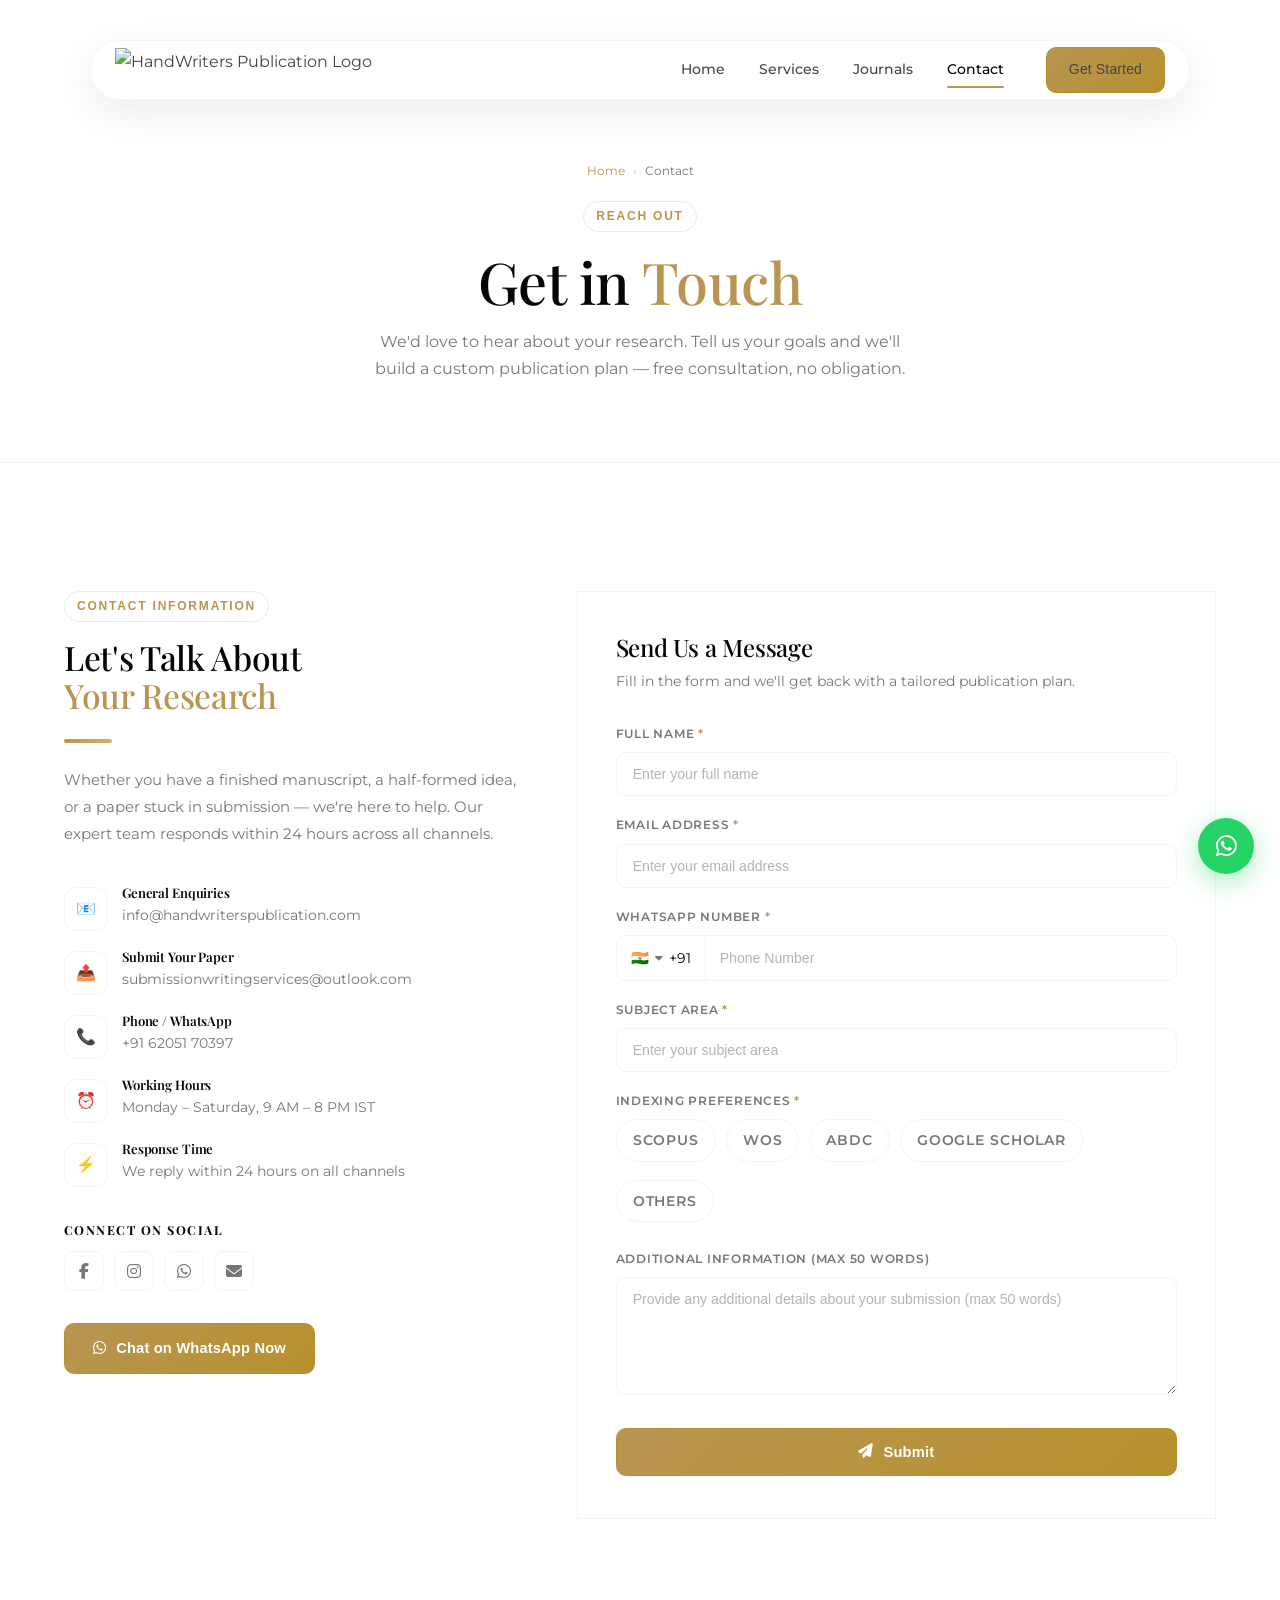
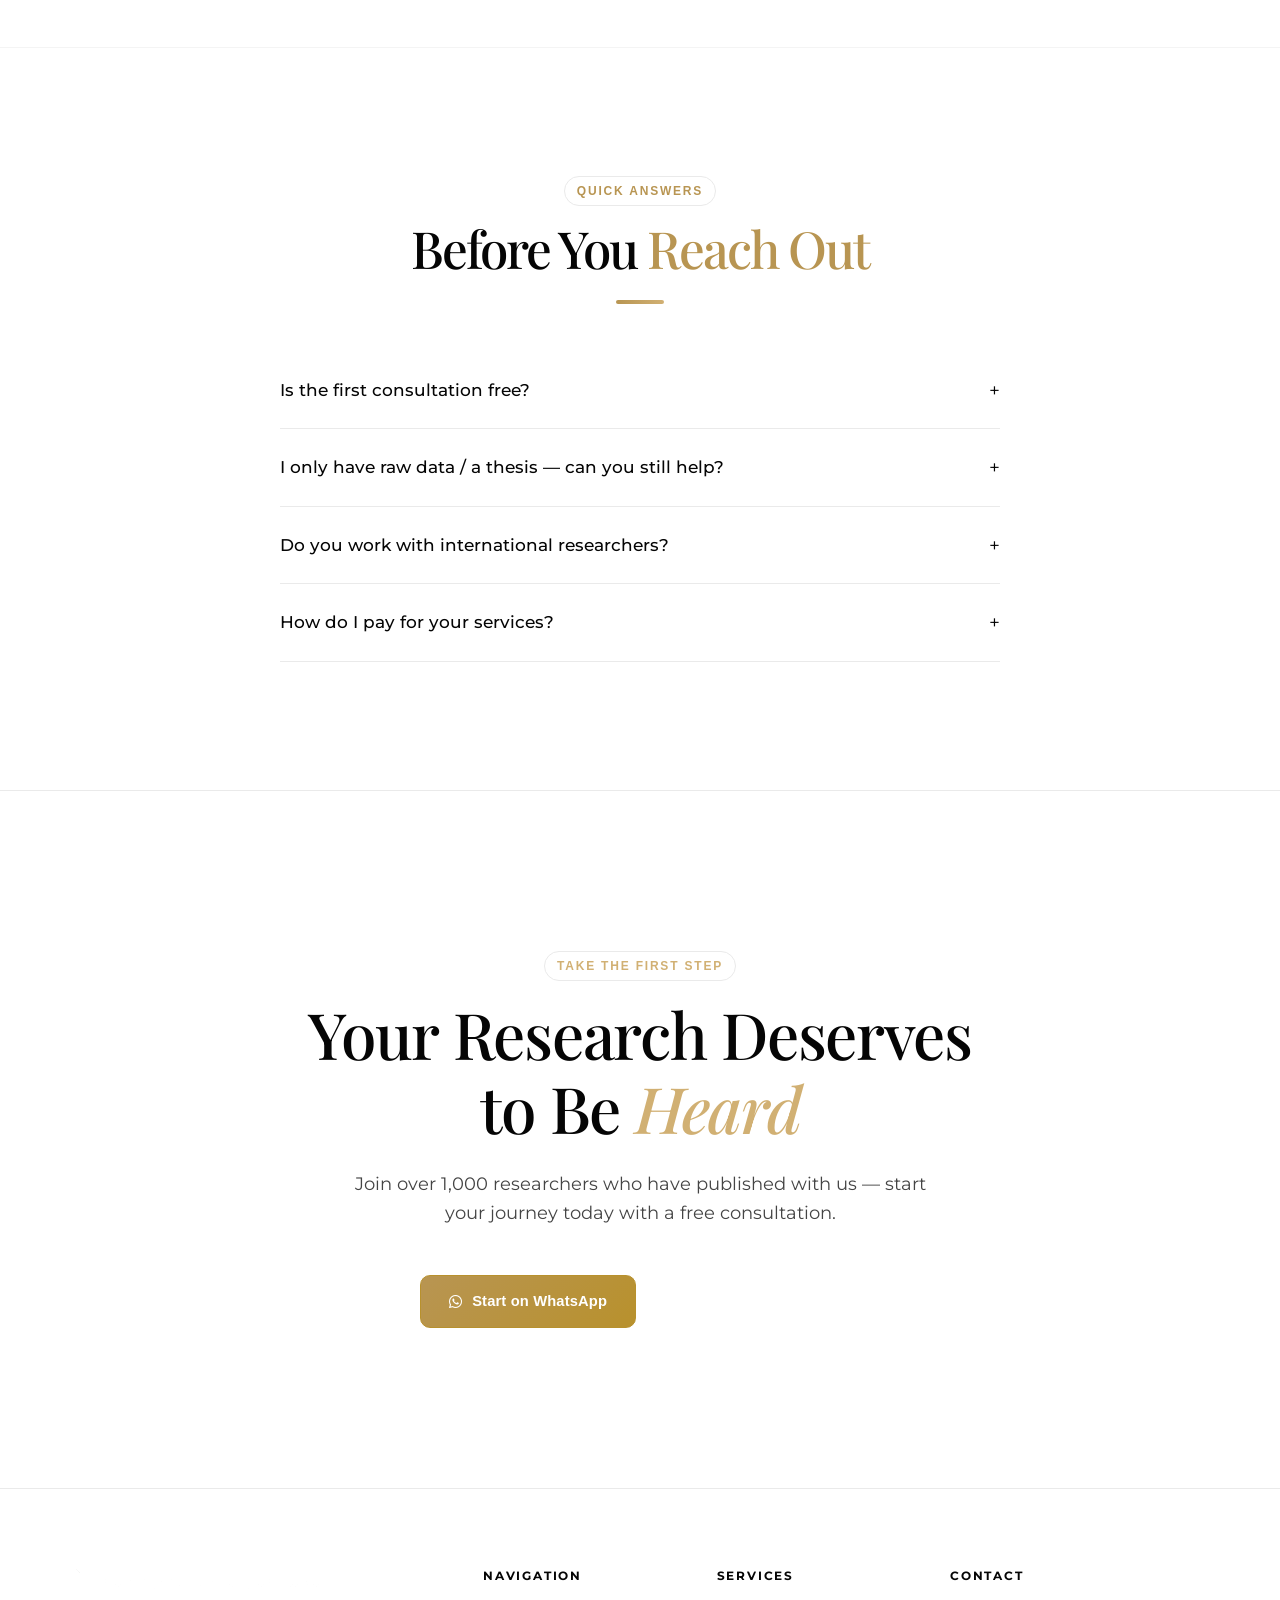
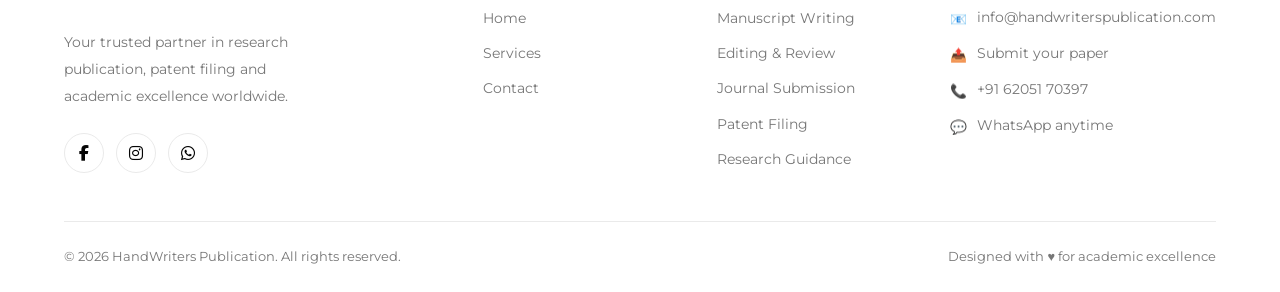
==== contact.html @ ca3b642a "Optimize mobile layout and animations, restore brochure, redesign pen" ====
<!DOCTYPE html>
<html lang="en">
<head>
  <!-- Google tag (gtag.js) -->
  <script async src="https://www.googletagmanager.com/gtag/js?id=G-VJTS8D324P"></script>
  <script>
    window.dataLayer = window.dataLayer || [];
    function gtag(){dataLayer.push(arguments);}
    gtag('js', new Date());
    gtag('config', 'G-VJTS8D324P');
  </script>
  <meta charset="UTF-8">
  <meta name="viewport" content="width=device-width, initial-scale=1.0">
  <title>Contact Us — HandWriters Publication</title>
  <meta name="description" content="Get in touch with HandWriters Publication. Expert research publication consultancy — reach us via WhatsApp, email or our contact form.">
  <link rel="icon" type="image/png" href="lo.png">
  <link rel="stylesheet" href="style.css">
  <link rel="stylesheet" href="chatbot.css">
  <link rel="stylesheet" href="https://cdnjs.cloudflare.com/ajax/libs/font-awesome/6.5.0/css/all.min.css">
</head>
<body>



<header class="site-header always-light" id="header">
  <div class="header-inner">
    <a href="index.html" class="logo-wrap">
      <img src="logo.png" alt="HandWriters Publication Logo" class="logo-img" style="height:44px;width:auto;">
    </a>
    <nav class="main-nav">
      <a href="index.html">Home</a>
      <a href="services.html">Services</a>
      <a href="https://journals.handwriterspublication.com" target="_blank">Journals</a>
      <a href="contact.html" class="active">Contact</a>
      <a href="https://wa.me/916205170397" class="btn btn-gold nav-cta">Get Started</a>
    </nav>
    <button class="hamburger" id="hamburger" aria-label="Menu"><span></span><span></span><span></span></button>
  </div>
</header>

<nav class="mobile-nav" id="mobileNav">
  <div class="mobile-motto">ARTICLE · CONSULT · PUBLISH</div>
  <button class="mobile-close" id="mobileClose">&times;</button>
  <a href="index.html">Home</a><a href="services.html">Services</a><a href="https://journals.handwriterspublication.com" target="_blank">Journals</a><a href="contact.html">Contact</a>
  <a href="https://wa.me/916205170397" class="btn btn-gold">Get Started</a>
</nav>

<!-- ── Page Hero ── -->
<section class="page-hero">
  <div class="container">
    <div class="breadcrumb"><a href="index.html">Home</a><span class="breadcrumb-sep">›</span><span>Contact</span></div>
    <span class="section-label">Reach Out</span>
    <h1>Get in <span style="color:var(--gold)">Touch</span></h1>
    <p>We'd love to hear about your research. Tell us your goals and we'll build a custom publication plan — free consultation, no obligation.</p>
  </div>
</section>

<!-- ══ CONTACT MAIN ═══════════════════════════════════════════ -->
<section class="section" style="background:var(--ivory);">
  <div class="container">
    <div class="contact-grid">

      <!-- Left — Info -->
      <div class="contact-info fade-in">
        <span class="section-label">Contact Information</span>
        <h2>Let's Talk About<br><span style="color:var(--gold)">Your Research</span></h2>
        <div class="gold-line"></div>
        <p>Whether you have a finished manuscript, a half-formed idea, or a paper stuck in submission — we're here to help. Our expert team responds within 24 hours across all channels.</p>

        <div class="contact-details">
          <div class="contact-detail-item">
            <div class="contact-detail-icon">📧</div>
            <div class="contact-detail-text"><h4>General Enquiries</h4><p><a href="mailto:info@handwriterspublication.com">info@handwriterspublication.com</a></p></div>
          </div>
          <div class="contact-detail-item">
            <div class="contact-detail-icon">📤</div>
            <div class="contact-detail-text"><h4>Submit Your Paper</h4><p><a href="mailto:submissionwritingservices@outlook.com">submissionwritingservices@outlook.com</a></p></div>
          </div>
          <div class="contact-detail-item">
            <div class="contact-detail-icon">📞</div>
            <div class="contact-detail-text"><h4>Phone / WhatsApp</h4><p><a href="tel:+916205170397">+91 62051 70397</a></p></div>
          </div>
          <div class="contact-detail-item">
            <div class="contact-detail-icon">⏰</div>
            <div class="contact-detail-text"><h4>Working Hours</h4><p>Monday – Saturday, 9 AM – 8 PM IST</p></div>
          </div>
          <div class="contact-detail-item">
            <div class="contact-detail-icon">⚡</div>
            <div class="contact-detail-text"><h4>Response Time</h4><p>We reply within 24 hours on all channels</p></div>
          </div>
        </div>

        <div class="social-links-wrap">
          <h4>Connect on Social</h4>
          <div class="social-links">
            <a href="https://www.facebook.com/profile.php?id=61573253404960" target="_blank" class="social-link"><i class="fab fa-facebook-f"></i></a>
            <a href="https://www.instagram.com/handwriterspublication/" target="_blank" class="social-link"><i class="fab fa-instagram"></i></a>
            <a href="https://wa.me/916205170397" target="_blank" class="social-link"><i class="fab fa-whatsapp"></i></a>
            <a href="mailto:info@handwriterspublication.com" class="social-link"><i class="fas fa-envelope"></i></a>
          </div>
        </div>

        <div style="margin-top:32px;">
          <a href="https://wa.me/916205170397?text=Hello%2C%20I%20want%20to%20publish%20my%20research%20paper" class="btn btn-gold">
            <i class="fab fa-whatsapp"></i> Chat on WhatsApp Now
          </a>
        </div>
      </div>

      <!-- Right — Form -->
      <div class="contact-form-wrap fade-in fade-in-delay-2">
        <h3>Send Us a Message</h3>
        <p>Fill in the form and we'll get back with a tailored publication plan.</p>
           <!-- CRM action kept for future restore:
             action="https://xcrm.handwriterspublication.com/api/webhook/lead" -->
           <form id="contactForm" action="#" method="POST" novalidate data-crm-action="https://xcrm.handwriterspublication.com/api/webhook/lead">
          <div class="form-group"><label for="name">Full Name <span style="color:var(--gold)">*</span></label><input type="text" id="name" name="name" placeholder="Enter your full name" required></div>
          <div class="form-group"><label for="email">Email Address <span style="color:var(--gold)">*</span></label><input type="email" id="email" name="email" placeholder="Enter your email address" required></div>
          <div class="form-group">
            <label for="whatsapp">WhatsApp Number <span style="color:var(--gold)">*</span></label>
            <div class="wa-input-wrap">
              <div class="country-selector" id="countrySelector">
                <div class="country-selector-trigger" id="countrySelectorTrigger">
                  <span class="selected-flag" id="selectedFlag">🇮🇳</span>
                  <i class="fas fa-caret-down"></i>
                  <span class="selected-code" id="selectedCode">+91</span>
                </div>
                <div class="country-dropdown" id="countryDropdown">
                  <div class="country-search-wrap">
                    <i class="fas fa-search"></i>
                    <input type="text" id="countrySearch" placeholder="Search country...">
                  </div>
                  <ul class="country-list" id="countryList">
                    <!-- Populated by JS -->
                  </ul>
                </div>
              </div>
              <input type="hidden" id="waPrefix" name="wa_prefix" value="+91">
              <input type="tel" id="whatsapp" name="whatsapp_local" placeholder="Phone Number" pattern="[\d\s\+\-]{7,20}" title="Enter full number" required>
            </div>
          </div>
          <div class="form-group"><label for="subject">Subject Area <span style="color:var(--gold)">*</span></label><input type="text" id="subject" name="subject" placeholder="Enter your subject area" required></div>
          <div class="form-group">
            <label>Indexing Preferences <span style="color:var(--gold)">*</span></label>
            <div style="display:flex;flex-wrap:wrap;gap:10px;margin-top:8px;">
              <label style="display:flex;align-items:center;background:var(--white);padding:8px 16px;border-radius:50px;border:1px solid var(--border-soft);cursor:pointer;transition:var(--transition);font-size:0.9rem;"><input type="radio" name="indexing" value="scopus" required style="display:none;"><span>Scopus</span></label>
              <label style="display:flex;align-items:center;background:var(--white);padding:8px 16px;border-radius:50px;border:1px solid var(--border-soft);cursor:pointer;transition:var(--transition);font-size:0.9rem;"><input type="radio" name="indexing" value="web-of-science" style="display:none;"><span>WoS</span></label>
              <label style="display:flex;align-items:center;background:var(--white);padding:8px 16px;border-radius:50px;border:1px solid var(--border-soft);cursor:pointer;transition:var(--transition);font-size:0.9rem;"><input type="radio" name="indexing" value="abdc" style="display:none;"><span>ABDC</span></label>
              <label style="display:flex;align-items:center;background:var(--white);padding:8px 16px;border-radius:50px;border:1px solid var(--border-soft);cursor:pointer;transition:var(--transition);font-size:0.9rem;"><input type="radio" name="indexing" value="google-scholar" style="display:none;"><span>Google Scholar</span></label>
              <label style="display:flex;align-items:center;background:var(--white);padding:8px 16px;border-radius:50px;border:1px solid var(--border-soft);cursor:pointer;transition:var(--transition);font-size:0.9rem;"><input type="radio" name="indexing" value="others" style="display:none;"><span>Others</span></label>
            </div>
          </div>
          <div class="form-group"><label for="message">Additional Information (max 50 words)</label><textarea id="message" name="message" placeholder="Provide any additional details about your submission (max 50 words)" rows="4"></textarea></div>
          <button type="submit" class="btn btn-gold form-submit-btn"><i class="fas fa-paper-plane"></i> Submit</button>
          <div class="form-success" id="formSuccess">✓ Thank you for your submission! We will contact you shortly. You can review saved leads on <a href="leads.html">leads.html</a>.</div>
        </form>
      </div>
    </div>
  </div>
</section>

<!-- ══ QUICK FAQ ═══════════════════════════════════════════════ -->
<section class="section" style="background:var(--cream); border-top:1px solid var(--border-soft);">
  <div class="container">
    <div class="text-center fade-in" style="margin-bottom:48px">
      <span class="section-label">Quick Answers</span>
      <h2 class="section-title">Before You <span>Reach Out</span></h2>
      <div class="gold-line centered"></div>
    </div>
    <div class="faq-list" style="max-width:720px">
      <div class="faq-item fade-in"><div class="faq-question"><span class="faq-q-text">Is the first consultation free?</span><div class="faq-icon">+</div></div><div class="faq-answer"><div class="faq-answer-inner">Yes — our initial consultation is completely free. We'll review your research brief, suggest suitable services and provide a cost estimate before you commit to anything.</div></div></div>
      <div class="faq-item fade-in fade-in-delay-1"><div class="faq-question"><span class="faq-q-text">I only have raw data / a thesis — can you still help?</span><div class="faq-icon">+</div></div><div class="faq-answer"><div class="faq-answer-inner">Absolutely. We specialise in thesis-to-journal-article conversions. Share your thesis or dataset and we'll transform it into a publication-ready manuscript tailored to your target journal.</div></div></div>
      <div class="faq-item fade-in fade-in-delay-2"><div class="faq-question"><span class="faq-q-text">Do you work with international researchers?</span><div class="faq-icon">+</div></div><div class="faq-answer"><div class="faq-answer-inner">Yes. We've successfully worked with researchers from Philippines, Indonesia, Malaysia, UAE, Vietnam, Pakistan and many more. Language and geography are never a barrier — we work entirely online.</div></div></div>
      <div class="faq-item fade-in fade-in-delay-3"><div class="faq-question"><span class="faq-q-text">How do I pay for your services?</span><div class="faq-icon">+</div></div><div class="faq-answer"><div class="faq-answer-inner">We accept UPI, bank transfer and international wire transfer. Payment is structured in milestones — typically 50% on signing and 50% on submission/acceptance — so you're always protected.</div></div></div>
    </div>
  </div>
</section>

<!-- ══ CTA ════════════════════════════════════════════════════ -->
<section class="section cta-section">
  <div class="container">
    <span class="section-label" style="color:var(--gold-light)">Take the First Step</span>
    <h2>Your Research Deserves<br>to Be <em style="font-style:italic;color:var(--gold-light)">Heard</em></h2>
    <p>Join over 1,000 researchers who have published with us — start your journey today with a free consultation.</p>
    <div class="cta-actions">
      <a href="https://wa.me/916205170397?text=Hello%2C%20I%20want%20to%20publish%20my%20research%20paper" class="btn btn-gold"><i class="fab fa-whatsapp"></i> Start on WhatsApp</a>
      <a href="mailto:info@handwriterspublication.com" class="btn" style="background:rgba(255,255,255,0.1);color:#fff;border:2px solid rgba(255,255,255,0.2);"><i class="fas fa-envelope"></i> Email Us Directly</a>
    </div>
  </div>
</section>

<!-- ── Footer ── -->
<footer class="site-footer">
  <div class="container">
    <div class="footer-top">
      <div class="footer-brand">
        <a href="index.html" class="logo-wrap"><img src="logo.png" alt="HandWriters Publication Logo" style="height:44px;width:auto;filter:brightness(10);"></a>
        <p>Your trusted partner in research publication, patent filing and academic excellence worldwide.</p>
        <div class="footer-social">
          <a href="https://www.facebook.com/profile.php?id=61573253404960" target="_blank"><i class="fab fa-facebook-f"></i></a>
          <a href="https://www.instagram.com/handwriterspublication/" target="_blank"><i class="fab fa-instagram"></i></a>
          <a href="https://wa.me/916205170397" target="_blank"><i class="fab fa-whatsapp"></i></a>
        </div>
      </div>
      <div class="footer-col"><h4>Navigation</h4><ul><li><a href="index.html">Home</a></li><li><a href="services.html">Services</a></li><li><a href="contact.html">Contact</a></li></ul></div>
      <div class="footer-col"><h4>Services</h4><ul><li><a href="services.html">Manuscript Writing</a></li><li><a href="services.html">Editing &amp; Review</a></li><li><a href="services.html">Journal Submission</a></li><li><a href="services.html">Patent Filing</a></li><li><a href="services.html">Research Guidance</a></li></ul></div>
      <div class="footer-col footer-contact"><h4>Contact</h4>
        <p><span class="footer-contact-icon">📧</span><a href="mailto:info@handwriterspublication.com">info@handwriterspublication.com</a></p>
        <p><span class="footer-contact-icon">📤</span><a href="mailto:submissionwritingservices@outlook.com">Submit your paper</a></p>
        <p><span class="footer-contact-icon">📞</span><a href="tel:+916205170397">+91 62051 70397</a></p>
        <p><span class="footer-contact-icon">💬</span><a href="https://wa.me/916205170397">WhatsApp anytime</a></p>
      </div>
    </div>
    <div class="footer-bottom"><span>© 2026 HandWriters Publication. All rights reserved.</span><span>Designed with ♥ for academic excellence</span></div>
  </div>
</footer>

<a href="https://wa.me/916205170397" class="wa-float" target="_blank"><i class="fab fa-whatsapp" style="color:white;font-size:1.5rem;"></i></a>
<script src="script.js"></script>
<script src="chatbot.js"></script>
</body>
</html>
---- style.css ----
/* ============================================================
   HAND WRITERS PUBLICATION — Classic White Elegance (Total Redesign)
   Design: Absolute White, Editorial High Contrast, Minimalist 3D
   ============================================================ */

@import url('https://fonts.googleapis.com/css2?family=Montserrat:ital,wght@0,300;0,400;0,500;0,600;0,700;1,400&family=Playfair+Display:ital,wght@0,400;0,500;0,600;0,700;0,800;1,400;1,500;1,600;1,700&family=Nunito:wght@400;500;600;700;800&display=swap');

/* ── Design Tokens ── */
:root {
  --ivory:       #ffffff; /* No ivory, just pure white */
  --cream:       #ffffff; /* No cream, just pure white */
  --cream-dark:  #fcfcfc; /* Barely off-white for deepest sections if strictly needed */
  --white:       #ffffff;
  --ink:         #050505; /* Stark editorial black */
  --ink-mid:     #1a1a1a;
  --ink-light:   #333333;
  --gold:        #b89552; /* Sophisticated muted gold */
  --gold-light:  #d1b073;
  --gold-pale:   rgba(184, 149, 82, 0.05);
  --gold-bg:     transparent; /* No filled boxes */
  --text-dark:   #050505;
  --text-body:   #444444; /* High contrast body text */
  --text-muted:  #777777;
  --border:      #eaeaea;
  --border-soft: #f4f4f4;
  
  /* Shadows are strictly prohibited in editorial layout, kept minimal only for 3D or specific lifters */
  --shadow-sm:   none;
  --shadow-md:   none;
  --shadow-lg:   none;
  --shadow-hover: none;
  --shadow-gold: none;
  
  --radius:      0px; /* Sharp corners for editorial look */
  --radius-lg:   0px;
  --transition:  all 0.5s cubic-bezier(0.2, 0.8, 0.2, 1);
}

*, *::before, *::after { box-sizing: border-box; margin: 0; padding: 0; }
html { scroll-behavior: smooth; }

body {
  font-family: 'Montserrat', sans-serif;
  background: var(--white);
  color: var(--text-body);
  line-height: 1.7;
  overflow-x: hidden;
  -webkit-font-smoothing: antialiased;
  -moz-osx-font-smoothing: grayscale;
}

h1, h2, h3, h4, h5, h6 {
  font-family: 'Playfair Display', serif;
  color: var(--text-dark);
  line-height: 1.15;
  letter-spacing: -0.01em;
  font-weight: 500;
}

a { text-decoration: none; color: inherit; transition: var(--transition); }
img { max-width: 100%; display: block; }

::-webkit-scrollbar { width: 8px; }
::-webkit-scrollbar-track { background: var(--cream); }
::-webkit-scrollbar-thumb { background: var(--gold-light); border-radius: 4px; }

/* ── Utilities ── */
.container { width: 90%; max-width: 1200px; margin: 0 auto; position: relative; z-index: 2; }
.section { padding: 128px 0; position: relative; overflow: hidden; }
.section-sm { padding: 80px 0; position: relative; overflow: hidden; }
.text-center { text-align: center; }
.text-center .section-subtitle { margin-left: auto; margin-right: auto; }
.text-center .gold-line { margin-left: auto; margin-right: auto; }

.section-label {
  display: inline-block;
  font-family: 'Plus Jakarta Sans', sans-serif;
  font-size: 0.75rem;
  font-weight: 700;
  letter-spacing: 0.15em;
  text-transform: uppercase;
  color: var(--gold);
  margin-bottom: 16px;
  background: var(--gold-bg);
  padding: 4px 12px;
  border-radius: 999px;
  border: 1px solid var(--border);
}

.section-title {
  font-size: clamp(2rem, 4vw, 3.25rem);
  color: var(--text-dark);
  margin-bottom: 24px;
  letter-spacing: -0.04em;
  line-height: 1.05;
}

.section-title span { color: var(--gold); }

.section-subtitle {
  font-size: 1.05rem;
  color: var(--text-muted);
  max-width: 580px;
  line-height: 1.7;
}

.gold-line {
  width: 48px;
  height: 4px;
  background: linear-gradient(90deg, var(--gold), var(--gold-light));
  margin: 24px 0;
  border-radius: 2px;
}

/* ── Buttons ── */
.btn {
  display: inline-flex;
  align-items: center;
  gap: 10px;
  font-family: 'Plus Jakarta Sans', sans-serif;
  font-size: 0.92rem;
  font-weight: 600;
  letter-spacing: 0.01em;
  padding: 12px 28px;
  border-radius: 10px;
  cursor: pointer;
  border: 1px solid transparent;
  transition: var(--transition);
  text-decoration: none;
  justify-content: center;
}

.btn-gold {
  background: linear-gradient(135deg, var(--gold), #b8912d);
  color: #fff;
  box-shadow: inset 0 1px 1px rgba(255, 255, 255, 0.2), var(--shadow-sm);
  border-color: #b8912d;
}
.btn-gold:hover {
  transform: translateY(-2px);
  box-shadow: inset 0 1px 1px rgba(255, 255, 255, 0.2), var(--shadow-gold);
}

.btn-outline {
  background: var(--white);
  color: var(--ink);
  border: 1px solid var(--border-soft);
  box-shadow: var(--shadow-sm);
}
.btn-outline:hover {
  border-color: var(--border);
  background: var(--cream);
  box-shadow: var(--shadow-md);
  transform: translateY(-2px);
}

.btn-ink {
  background: linear-gradient(180deg, var(--ink-mid), var(--ink));
  color: #fff;
  box-shadow: inset 0 1px 1px rgba(255, 255, 255, 0.1), var(--shadow-sm);
  border-color: var(--ink);
}
.btn-ink:hover {
  transform: translateY(-2px);
  box-shadow: inset 0 1px 1px rgba(255, 255, 255, 0.1), var(--shadow-hover);
  background: var(--ink);
}

/* ── Marquee ── */
.keyword-marquee {
  position: fixed;
  top: 0; left: 0; right: 0;
  height: 32px;
  background: var(--ink);
  color: var(--white);
  padding: 0;
  display: flex;
  align-items: center;
  overflow: hidden;
  white-space: nowrap;
  z-index: 1001;
  font-family: 'Plus Jakarta Sans', sans-serif;
}
.marquee-content {
  display: inline-block;
  white-space: nowrap;
  animation: scrollMarquee 30s linear infinite;
}
.marquee-content span {
  font-size: 0.8rem;
  font-weight: 600;
  letter-spacing: 0.1em;
  text-transform: uppercase;
  display: inline-block;
  vertical-align: middle;
}
.marquee-content .dot {
  color: var(--gold);
  margin: 0 20px;
  font-size: 1.2rem;
  display: inline-block;
  vertical-align: middle;
}
@keyframes scrollMarquee {
  0% { transform: translateX(0); }
  100% { transform: translateX(-50%); }
}

/* ── Header ── */
.site-header {
  position: fixed;
  top: 48px; left: 0; right: 0;
  z-index: 1000;
  display: flex;
  justify-content: center;
  transition: var(--transition);
  pointer-events: none;
}

.header-inner {
  display: flex;
  align-items: center;
  justify-content: space-between;
  padding: 0 24px;
  width: 92%;
  max-width: 1100px;
  height: 64px;
  background: rgba(255, 255, 255, 0.65);
  backdrop-filter: blur(24px) saturate(1.8);
  -webkit-backdrop-filter: blur(24px) saturate(1.8);
  border: 1px solid rgba(255, 255, 255, 0.5);
  border-radius: 100px;
  box-shadow: 0 4px 32px rgba(0, 0, 0, 0.04);
  pointer-events: all;
  transition: var(--transition);
}

.site-header.scrolled, .site-header.always-light {
  top: 40px;
}

.site-header.scrolled .header-inner,
.site-header.always-light .header-inner {
  background: rgba(255, 255, 255, 0.9);
  border-color: rgba(0, 0, 0, 0.04);
  box-shadow: 0 12px 40px rgba(0, 0, 0, 0.08);
  height: 60px;
}

.logo-wrap { display: flex; align-items: center; gap: 12px; }

.logo-icon {
  width: 42px; height: 42px;
  background: linear-gradient(135deg, var(--gold), #9a6e1a);
  border-radius: 10px;
  display: flex; align-items: center; justify-content: center;
  font-size: 1.3rem; flex-shrink: 0;
}

.logo-text-wrap { display: flex; flex-direction: column; line-height: 1.1; }

.logo-name {
  font-family: 'Outfit', sans-serif;
  font-size: 1.2rem;
  color: var(--ink);
}

.logo-tagline {
  font-size: 0.63rem;
  font-weight: 600;
  letter-spacing: 0.15em;
  text-transform: uppercase;
  color: var(--gold);
}

.main-nav { display: flex; align-items: center; gap: 34px; }

.main-nav a {
  font-size: 0.875rem;
  font-weight: 500;
  color: var(--text-body);
  position: relative;
  padding: 4px 0;
  transition: var(--transition);
}

.main-nav a::after {
  content: '';
  position: absolute;
  bottom: -2px; left: 0;
  width: 0; height: 2px;
  background: var(--gold);
  border-radius: 1px;
  transition: width 0.3s ease;
}

.main-nav a:hover, .main-nav a.active { color: var(--text-dark); }
.main-nav a:not(.nav-cta):hover::after, .main-nav a:not(.nav-cta).active::after { width: 100%; }
.main-nav a.nav-cta::after { display: none; }

.nav-cta { margin-left: 8px; padding: 10px 22px !important; }

/* Hamburger */
.hamburger { display: none; flex-direction: column; gap: 5px; cursor: pointer; padding: 4px; }
.hamburger span { display: block; width: 24px; height: 2px; background: var(--ink); border-radius: 2px; transition: var(--transition); }
.hamburger.open span:nth-child(1) { transform: rotate(45deg) translate(5px, 5px); }
.hamburger.open span:nth-child(2) { opacity: 0; }
.hamburger.open span:nth-child(3) { transform: rotate(-45deg) translate(5px, -5px); }

.mobile-nav {
  position: fixed;
  top: 0; left: 0; right: 0; bottom: 0;
  background: rgba(255,255,255,0.95);
  backdrop-filter: blur(30px) saturate(1.5);
  -webkit-backdrop-filter: blur(30px) saturate(1.5);
  z-index: 10000;
  display: flex;
  flex-direction: column;
  align-items: center;
  justify-content: center;
  gap: 32px;
  opacity: 0;
  visibility: hidden;
  transition: opacity 0.4s ease, visibility 0.4s ease;
  overflow: hidden;
}
.mobile-nav.open {
  opacity: 1;
  visibility: visible;
}
.mobile-nav a {
  font-family: 'Outfit', sans-serif;
  font-size: 2.2rem;
  color: var(--ink);
  text-decoration: none;
  opacity: 0;
  transform: translateY(20px);
  transition: opacity 0.4s ease, transform 0.4s ease;
  z-index: 2;
}
.mobile-nav.open a {
  opacity: 1;
  transform: translateY(0);
}
.mobile-nav.open a:nth-child(2) { transition-delay: 0.1s; }
.mobile-nav.open a:nth-child(3) { transition-delay: 0.15s; }
.mobile-nav.open a:nth-child(4) { transition-delay: 0.2s; }
.mobile-nav.open a:nth-child(5) { transition-delay: 0.25s; }
.mobile-nav.open a:nth-child(6) { transition-delay: 0.3s; }

.mobile-nav a:hover { color: var(--gold); }
.mobile-close {
  position: absolute;
  top: 24px; right: 24px;
  font-size: 2.5rem;
  color: var(--ink);
  cursor: pointer;
  background: none;
  border: none;
  z-index: 10;
  transition: transform 0.3s ease;
}
.mobile-close:hover { transform: rotate(90deg); color: var(--gold); }

.mobile-motto {
  position: absolute;
  top: 50%;
  left: 50%;
  transform: translate(-50%, -50%) rotate(-90deg);
  font-family: 'Playfair Display', serif;
  font-size: 10vh;
  color: rgba(184, 136, 42, 0.05); /* very faint gold */
  white-space: nowrap;
  pointer-events: none;
  z-index: 0;
  font-weight: 700;
  letter-spacing: 0.15em;
  text-transform: uppercase;
}

/* ── 3D Abstract Objects (Editorial Glass/Silver) ── */
.css-3d-sphere {
  position: absolute;
  border-radius: 50%;
  pointer-events: none;
  z-index: 1;
  background: radial-gradient(120% 120% at 30% 30%, rgba(255,255,255,0.7) 0%, rgba(240,240,240,0.4) 50%, rgba(200,200,200,0.1) 100%);
  box-shadow: inset -10px -10px 30px rgba(0,0,0,0.02),
              inset 10px 10px 30px rgba(255,255,255,1),
              0 30px 60px rgba(0,0,0,0.03);
  backdrop-filter: blur(40px) saturate(120%);
  -webkit-backdrop-filter: blur(40px) saturate(120%);
  border: 1px solid rgba(255,255,255,0.8);
  animation: float3D 16s ease-in-out infinite alternate;
}

.sphere-main {
  width: 600px; height: 600px;
  top: 50%; left: 50%;
  transform: translate(-50%, -50%);
  z-index: 0;
  animation: breathe3D 25s ease-in-out infinite alternate;
}

.sphere-1 {
  width: 250px; height: 250px;
  top: 15%; right: 15%;
  animation-duration: 20s;
}

.sphere-2 {
  width: 150px; height: 150px;
  bottom: 20%; left: 10%;
  animation-duration: 14s;
  animation-delay: -5s;
}

.sphere-3 {
  width: 300px; height: 300px;
  top: 40%; right: -10%;
  background: radial-gradient(120% 120% at 30% 30%, rgba(255,255,255,0.8) 0%, rgba(184,149,82,0.15) 60%, rgba(184,149,82,0.02) 100%);
  box-shadow: inset -10px -10px 20px rgba(184,149,82,0.05),
              inset 10px 10px 20px rgba(255,255,255,0.9),
              0 20px 40px rgba(184,149,82,0.1);
  animation-duration: 22s;
}

@keyframes float3D {
  0% { transform: translateY(calc(0px + var(--scroll-offset, 0px))) rotate(0deg) scale(1); }
  50% { transform: translateY(calc(-40px + var(--scroll-offset, 0px))) rotate(5deg) scale(1.02); }
  100% { transform: translateY(calc(0px + var(--scroll-offset, 0px))) rotate(0deg) scale(1); }
}

@keyframes breathe3D {
  0% { transform: translate(-50%, calc(-50% + var(--scroll-offset, 0px))) scale(1); }
  100% { transform: translate(-50%, calc(-55% + var(--scroll-offset, 0px))) scale(1.05); }
}

/* ── Hero (Elegant Split Grid) ── */
.hero {
  position: relative;
  min-height: 100vh;
  display: flex;
  align-items: center;
  justify-content: center;
  overflow: hidden;
  background: var(--white);
  padding-top: 100px;
}

.hero-content-wrap {
  display: grid;
  grid-template-columns: 1fr 1fr;
  gap: 60px;
  align-items: center;
  position: relative;
  z-index: 10;
  width: 100%;
}

.hero-left {
  display: flex;
  flex-direction: column;
  align-items: flex-start;
  text-align: left;
}

.hero-eyebrow {
  margin-bottom: 24px;
}
.hero-eyebrow-text {
  font-family: 'Montserrat', sans-serif;
  font-size: 0.85rem;
  font-weight: 600;
  letter-spacing: 0.25em;
  text-transform: uppercase;
  color: var(--text-muted);
}

.hero h1 {
  font-size: clamp(3rem, 5.5vw, 5rem);
  color: var(--ink);
  line-height: 1.1;
  letter-spacing: -0.02em;
  margin-bottom: 24px;
}
.hero h1 em {
  font-style: italic;
  font-weight: 400;
  color: var(--text-muted);
}

.hero-desc {
  font-family: 'Montserrat', sans-serif;
  font-size: 1.2rem;
  color: var(--text-body);
  max-width: 540px;
  line-height: 1.6;
  margin: 0 0 40px 0;
}

.hero-actions {
  display: flex;
  gap: 16px;
  justify-content: flex-start;
  margin-bottom: 48px;
}

.btn-dark {
  background: var(--ink);
  color: var(--white);
  border: 1px solid var(--ink);
  padding: 14px 32px;
  border-radius: 100px;
  font-family: 'Montserrat', sans-serif;
  font-weight: 500;
  text-transform: uppercase;
  letter-spacing: 0.1em;
  font-size: 0.85rem;
  transition: var(--transition);
}
.btn-dark:hover {
  background: var(--white);
  color: var(--ink);
}

.btn-outline {
  background: transparent;
  color: var(--ink);
  border: 1px solid var(--border);
  padding: 14px 32px;
  border-radius: 100px;
  font-family: 'Montserrat', sans-serif;
  font-weight: 500;
  text-transform: uppercase;
  letter-spacing: 0.1em;
  font-size: 0.85rem;
  transition: var(--transition);
}
.btn-outline:hover {
  border-color: var(--ink);
  background: var(--cream-dark);
}

.hero-trust {
  display: flex;
  align-items: center;
  justify-content: flex-start;
  gap: 48px;
  padding-top: 32px;
  border-top: 1px solid var(--border);
  width: 100%;
}

.trust-item { display: flex; flex-direction: column; align-items: flex-start; gap: 4px; }
.trust-number {
  font-family: 'Nunito', sans-serif;
  font-size: 3rem;
  color: var(--ink);
  line-height: 1;
  letter-spacing: -0.03em;
  font-weight: 700;
}
.trust-number span {
  font-family: 'Montserrat', sans-serif;
  font-size: 0.5em;
  color: var(--gold);
  font-weight: 500;
  margin-left: 2px;
}
.trust-label {
  font-size: 0.9rem;
  color: var(--text-muted);
  font-weight: 500;
  font-family: 'Montserrat', sans-serif;
}

/* Hero Right Quote */
.hero-right {
  position: relative;
  width: 100%;
  display: flex;
  justify-content: center;
  align-items: center;
}

.hero-quote-wrapper {
  position: relative;
  width: 100%;
  max-width: 480px;
  display: flex;
  align-items: center;
  justify-content: center;
  padding: 40px;
}

.hero-quote-card {
  position: relative;
  z-index: 10;
  background: rgba(255, 255, 255, 0.7);
  backdrop-filter: blur(24px) saturate(1.8);
  -webkit-backdrop-filter: blur(24px) saturate(1.8);
  border: 1px solid rgba(255, 255, 255, 0.6);
  border-radius: 24px;
  padding: 48px 40px;
  box-shadow: 0 20px 60px rgba(0, 0, 0, 0.05), inset 0 0 0 1px rgba(255, 255, 255, 0.5);
  text-align: left;
}

.quote-icon {
  font-family: 'Playfair Display', serif;
  font-size: 5rem;
  color: var(--gold);
  line-height: 0;
  margin-bottom: 24px;
  opacity: 0.4;
}

.elegant-quote {
  font-family: 'Playfair Display', serif;
  font-size: 1.6rem;
  color: var(--ink);
  line-height: 1.5;
  margin: 0 0 24px 0;
  font-style: italic;
}

.quote-author {
  font-family: 'Montserrat', sans-serif;
  font-size: 0.9rem;
  font-weight: 600;
  color: var(--text-muted);
  text-transform: uppercase;
  letter-spacing: 0.1em;
}

.hero-right-sphere-1 {
  width: 280px; height: 280px;
  top: -20px; right: -20px;
  animation-duration: 18s;
  background: radial-gradient(120% 120% at 30% 30%, rgba(255,255,255,0.9) 0%, rgba(220,220,220,0.5) 50%, rgba(200,200,200,0.1) 100%);
  box-shadow: inset -10px -10px 30px rgba(0,0,0,0.04), inset 10px 10px 30px rgba(255,255,255,1), 0 30px 60px rgba(0,0,0,0.05);
}

.hero-right-sphere-2 {
  width: 180px; height: 180px;
  bottom: -30px; left: -10px;
  animation-duration: 14s;
  animation-delay: -4s;
  background: radial-gradient(120% 120% at 30% 30%, rgba(255,255,255,0.9) 0%, rgba(184,149,82,0.3) 50%, rgba(200,200,200,0.1) 100%);
}

.hero-3d-pen {
  position: absolute;
  width: 180px;
  height: 180px;
  top: -40px;
  left: -20px;
  z-index: 12;
  pointer-events: none;
  animation: float3D 12s ease-in-out infinite alternate;
  filter: drop-shadow(0 20px 40px rgba(0,0,0,0.1));
}

/* Floating badge */
.card-badge {
  position: absolute;
  top: -18px; right: -18px;
  background: var(--ink);
  color: #fff;
  border-radius: 14px;
  padding: 12px 16px;
  text-align: center;
  z-index: 5;
  box-shadow: var(--shadow-md);
}
.card-badge-num { font-family: 'Outfit', sans-serif; font-size: 1.5rem; line-height: 1; }
.card-badge-txt { font-size: 0.62rem; color: rgba(255,255,255,0.7); margin-top: 1px; }

/* ── Stats Strip ── */
.stats-strip {
  background: var(--ink);
  padding: 64px 0;
}

.stats-grid { display: grid; grid-template-columns: repeat(4, 1fr); }

.stat-item { text-align: center; padding: 0 28px; position: relative; }
.stat-item:not(:last-child)::after {
  content: ''; position: absolute;
  right: 0; top: 15%; bottom: 15%; width: 1px;
  background: rgba(255,255,255,0.1);
}

.stat-num {
  font-family: 'Outfit', sans-serif;
  font-size: 3rem; color: var(--gold-light); line-height: 1;
  display: block;
}

.stat-lbl { font-size: 0.82rem; color: rgba(255,255,255,0.55); margin-top: 8px; display: block; }

/* ── Illustration Banner ── */
.illustration-panel {
  background: var(--cream);
  border-top: 1px solid var(--border-soft);
  border-bottom: 1px solid var(--border-soft);
  padding: 56px 0;
}
.illustration-inner {
  display: grid;
  grid-template-columns: 1fr 1.1fr;
  gap: 56px;
  align-items: center;
}
.illustration-img-wrap {
  position: relative;
  border-radius: var(--radius-lg);
  overflow: hidden;
  box-shadow: var(--shadow-lg);
  aspect-ratio: 1/1;
  max-width: 380px;
  margin: 0 auto;
}
.illustration-img-wrap img {
  width: 100%; height: 100%;
  object-fit: cover;
  display: block;
}
.illustration-img-wrap::after {
  content: '';
  position: absolute; inset: 0;
  border: 2px solid rgba(184,136,42,0.15);
  border-radius: var(--radius-lg);
  pointer-events: none;
}

.illustration-text .section-label { margin-bottom: 10px; }
.illustration-text h2 { font-size: clamp(1.7rem, 3vw, 2.6rem); margin-bottom: 16px; }
.illustration-text p { font-size: 0.92rem; color: var(--text-muted); line-height: 1.85; margin-bottom: 14px; }
.illustration-text p:last-of-type { margin-bottom: 28px; }

/* ── Services (Editorial Grid) ── */
.services-section { background: var(--white); }

.services-grid { 
  display: grid; 
  grid-template-columns: repeat(3, 1fr); 
  gap: 80px; 
  padding-top: 40px;
}

.service-card {
  background: transparent;
  border: none;
  border-radius: 0;
  padding: 0;
  position: relative;
  transition: var(--transition);
  display: flex;
  flex-direction: column;
}

.service-card::after { display: none; }
.service-card:hover { transform: translateY(-4px); }

.service-icon {
  width: auto; height: auto;
  background: transparent;
  border: none;
  box-shadow: none;
  border-radius: 0; 
  display: flex; align-items: flex-start; justify-content: flex-start;
  font-size: 2rem; margin-bottom: 24px; transition: var(--transition);
  color: var(--ink);
}
.service-card:hover .service-icon { color: var(--gold); }

.service-card h3 { 
  font-family: 'Playfair Display', serif;
  font-size: 1.5rem; 
  color: var(--ink); 
  margin-bottom: 16px; 
  letter-spacing: -0.01em;
}

.service-card p { 
  font-family: 'Montserrat', sans-serif;
  font-size: 0.95rem; 
  color: var(--text-body); 
  line-height: 1.8; 
}

.service-card ul { 
  margin: 16px 0 0 16px; 
  font-size: 0.9rem; 
  color: var(--text-muted); 
  line-height: 2; 
  font-family: 'Montserrat', sans-serif;
}

.service-footer {
  display: flex; align-items: center; gap: 8px;
  margin-top: 32px; 
  font-size: 0.85rem; 
  font-weight: 500;
  font-family: 'Montserrat', sans-serif;
  letter-spacing: 0.1em;
  text-transform: uppercase;
  color: var(--ink); 
  transition: var(--transition);
}
.service-card:hover .service-footer { gap: 12px; color: var(--gold); }

.service-card.featured { background: transparent; border: none; box-shadow: none; }
.service-card.featured .service-icon { background: transparent; border: none; color: var(--gold); }
/* ── Process (Editorial Timeline) ── */
.process-section { background: var(--white); }

.process-timeline {
  position: relative;
  display: flex; flex-direction: column;
  max-width: 800px; margin: 0 auto;
}

.process-timeline::before {
  content: ''; position: absolute;
  left: 30px; top: 0; bottom: 0; width: 1px;
  background: var(--border);
}

.process-step { display: flex; gap: 48px; padding: 32px 0; align-items: flex-start; }

.step-num {
  flex-shrink: 0; width: 60px; height: 60px; border-radius: 50%;
  background: var(--white);
  border: 1px solid var(--ink);
  display: flex; align-items: center; justify-content: center;
  font-family: 'Playfair Display', serif; font-size: 1.5rem;
  color: var(--ink); position: relative; z-index: 1;
  box-shadow: none;
}

.step-body { padding-top: 10px; }
.step-body h3 { 
  font-family: 'Playfair Display', serif;
  font-size: 1.5rem; 
  color: var(--ink); 
  margin-bottom: 12px; 
}
.step-body p { 
  font-family: 'Montserrat', sans-serif;
  font-size: 1rem; 
  color: var(--text-body); 
  line-height: 1.8; 
  max-width: 540px; 
}

/* ── Comparison (Editorial Table) ── */
.comparison-section { background: var(--white); }

.comparison-wrap {
  background: transparent;
  border: none;
  border-top: 2px solid var(--ink);
  border-bottom: 1px solid var(--border);
  border-radius: 0;
  overflow: hidden;
  box-shadow: none;
}

.comp-header { 
  display: grid; 
  grid-template-columns: 1.5fr 1fr 1fr; 
  background: transparent; 
  border-bottom: 1px solid var(--border); 
}
.comp-header-cell { 
  padding: 24px 22px; 
  font-family: 'Montserrat', sans-serif;
  font-size: 0.85rem; 
  font-weight: 600; 
  letter-spacing: 0.15em; 
  text-transform: uppercase; 
  color: var(--ink); 
}
.comp-header-cell.ours { color: var(--gold); background: transparent; border-left: 1px solid var(--border); border-right: 1px solid var(--border); }

.comp-row { display: grid; grid-template-columns: 1.5fr 1fr 1fr; border-bottom: 1px solid var(--border); transition: var(--transition); }
.comp-row:last-child { border-bottom: none; }
.comp-row:hover { background: rgba(0,0,0,0.02); }

.comp-cell { padding: 20px 22px; font-family: 'Montserrat', sans-serif; font-size: 0.95rem; color: var(--text-muted); display: flex; align-items: flex-start; gap: 10px; }
.comp-cell.feature-cell { color: var(--ink); font-weight: 500; }
.comp-cell.ours-cell { background: transparent; border-left: 1px solid var(--border); border-right: 1px solid var(--border); }

.check { color: #22aa64; font-size: 1rem; flex-shrink: 0; margin-top: 2px; }
.cross { color: #e05252; font-size: 1rem; flex-shrink: 0; margin-top: 2px; }

/* ── Testimonials (Editorial Layout) ── */
.testimonials-section { background: var(--white); }

.testimonials-grid { display: grid; grid-template-columns: repeat(3, 1fr); gap: 48px; }

.testimonial-card {
  background: transparent; 
  border: none;
  border-top: 1px solid var(--border);
  border-radius: 0; 
  padding: 32px 0;
  box-shadow: none; 
  transition: var(--transition);
  display: flex;
  flex-direction: column;
}

.stars { display: flex; gap: 4px; margin-bottom: 16px; }
.stars span { color: var(--gold); font-size: 0.95rem; }

.testimonial-card blockquote { 
  font-family: 'Playfair Display', serif;
  font-size: 1.1rem; 
  color: var(--ink); 
  line-height: 1.6; 
  margin-bottom: 32px; 
  font-style: italic; 
}

.testimonial-author { display: flex; align-items: center; gap: 16px; margin-top: auto; }
.author-avatar-placeholder {
  width: 48px; height: 48px; border-radius: 50%;
  background: transparent;
  border: 1px solid var(--border);
  display: flex; align-items: center; justify-content: center;
  font-family: 'Playfair Display', serif; font-size: 1.2rem; color: var(--ink);
  box-shadow: none;
  flex-shrink: 0;
}
.author-name { font-family: 'Montserrat', sans-serif; font-size: 0.85rem; font-weight: 600; color: var(--ink); text-transform: uppercase; letter-spacing: 0.05em; }
.author-title { font-family: 'Montserrat', sans-serif; font-size: 0.75rem; color: var(--text-muted); margin-top: 4px; }

/* ── FAQ (Minimalist Accordion) ── */
.faq-section { background: var(--white); }
.faq-list { display: flex; flex-direction: column; gap: 0; max-width: 800px; margin: 0 auto; }

.faq-item {
  background: transparent; 
  border: none;
  border-bottom: 1px solid var(--border);
  border-radius: 0; 
  overflow: hidden;
  box-shadow: none; 
  transition: var(--transition);
}

.faq-question { display: flex; justify-content: space-between; align-items: center; padding: 24px 0; cursor: pointer; gap: 16px; }
.faq-q-text { font-family: 'Montserrat', sans-serif; font-size: 1.05rem; font-weight: 500; color: var(--ink); }
.faq-icon {
  flex-shrink: 0; width: 24px; height: 24px; border-radius: 50%;
  background: transparent; border: none;
  display: flex; align-items: center; justify-content: flex-end;
  color: var(--ink); font-size: 1.2rem; transition: var(--transition);
}
.faq-item.open .faq-icon { transform: rotate(45deg); color: var(--gold); }
.faq-answer { overflow: hidden; max-height: 0; transition: max-height 0.5s ease; }
.faq-answer-inner { padding: 0 0 32px 0; font-family: 'Montserrat', sans-serif; font-size: 0.95rem; color: var(--text-muted); line-height: 1.8; }
.faq-item.open .faq-answer { max-height: 500px; }

/* ── CTA Section (Editorial Contrast) ── */
.cta-section {
  background: var(--white);
  border-top: 1px solid var(--border);
  text-align: center; position: relative; overflow: hidden;
  padding: 160px 0;
}
.cta-section::before { display: none; }
.cta-section h2 { 
  font-family: 'Playfair Display', serif;
  font-size: clamp(2.5rem,5vw,4.5rem); 
  color: var(--ink); 
  margin-bottom: 24px;
  letter-spacing: -0.02em; 
}
.cta-section p { 
  font-family: 'Montserrat', sans-serif;
  font-size: 1.15rem; 
  color: var(--text-body); 
  max-width: 600px; 
  margin: 0 auto 48px; 
  line-height: 1.6;
}
.cta-actions { display: flex; gap: 16px; justify-content: center; flex-wrap: wrap; }

/* ── Trust badges ── */
.trust-row { display: flex; flex-wrap: wrap; gap: 16px; justify-content: center; margin-top: 64px; }
.trust-badge {
  display: flex; align-items: center; gap: 8px;
  background: transparent; border: 1px solid var(--border);
  border-radius: 0; padding: 12px 24px; font-size: 0.85rem; color: var(--text-muted);
  font-family: 'Montserrat', sans-serif; text-transform: uppercase; letter-spacing: 0.05em;
}
.trust-badge span { color: var(--gold); }

/* ── Page Hero ── */
.page-hero {
  padding: 160px 0 80px; text-align: center;
  background: linear-gradient(180deg, var(--cream) 0%, var(--ivory) 100%);
  border-bottom: 1px solid var(--border-soft); position: relative; overflow: hidden;
}
.page-hero::before {
  content: ''; position: absolute; inset: 0;
  background-image: radial-gradient(circle, rgba(184,136,42,0.08) 1.5px, transparent 1.5px);
  background-size: 28px 28px; opacity: 0.5;
}
.page-hero .container { position: relative; }
.page-hero h1 { font-size: clamp(2.2rem,4.5vw,3.8rem); color: var(--ink); margin-bottom: 14px; }
.page-hero p { font-size: 1rem; color: var(--text-muted); max-width: 540px; margin: 0 auto; }

.breadcrumb { display: flex; align-items: center; justify-content: center; gap: 8px; font-size: 0.78rem; color: var(--text-muted); margin-bottom: 20px; }
.breadcrumb a { color: var(--gold); }
.breadcrumb-sep { opacity: 0.4; }

/* ── Contact ── */
.contact-grid { display: grid; grid-template-columns: 1fr 1.4fr; gap: 56px; align-items: start; }
.contact-info h2 { font-size: 2.1rem; color: var(--ink); margin-bottom: 22px; }
.contact-info p { font-size: 0.92rem; color: var(--text-muted); line-height: 1.85; margin-bottom: 36px; }
.contact-details { display: flex; flex-direction: column; gap: 18px; }
.contact-detail-item { display: flex; gap: 14px; align-items: flex-start; }
.contact-detail-icon {
  width: 44px; height: 44px; border-radius: 12px;
  background: var(--cream); border: 1px solid var(--border-soft);
  display: flex; align-items: center; justify-content: center;
  font-size: 1rem; flex-shrink: 0; margin-top: 2px;
}
.contact-detail-text h4 { font-size: 0.82rem; font-weight: 600; color: var(--ink); margin-bottom: 3px; }
.contact-detail-text p { font-size: 0.85rem; color: var(--text-muted); margin-bottom: 0; }
.contact-detail-text a { color: var(--text-muted); transition: var(--transition); }
.contact-detail-text a:hover { color: var(--gold); }

.social-links-wrap { margin-top: 36px; }
.social-links-wrap h4 { font-size: 0.78rem; font-weight: 700; letter-spacing: 0.12em; text-transform: uppercase; color: var(--ink); margin-bottom: 14px; }
.social-links { display: flex; gap: 10px; }
.social-link {
  width: 40px; height: 40px; border-radius: 10px;
  background: var(--cream); border: 1px solid var(--border-soft);
  display: flex; align-items: center; justify-content: center;
  font-size: 1rem; color: var(--text-muted); transition: var(--transition);
}
.social-link:hover { background: var(--gold); color: #fff; border-color: var(--gold); transform: translateY(-3px); box-shadow: 0 6px 20px rgba(184,136,42,0.3); }

.contact-form-wrap {
  background: var(--white); border: 1px solid var(--border-soft);
  border-radius: var(--radius-lg); padding: 42px 38px;
  box-shadow: var(--shadow-md);
}
.contact-form-wrap h3 { font-size: 1.5rem; color: var(--ink); margin-bottom: 8px; }
.contact-form-wrap > p { font-size: 0.86rem; color: var(--text-muted); margin-bottom: 30px; }

.form-group { margin-bottom: 18px; }
.form-row { display: grid; grid-template-columns: 1fr 1fr; gap: 14px; }
.form-group label { display: block; font-size: 0.78rem; font-weight: 600; letter-spacing: 0.06em; text-transform: uppercase; color: var(--text-muted); margin-bottom: 8px; }
.form-group input, .form-group select, .form-group textarea {
  width: 100%; background: var(--ivory); border: 1px solid var(--border-soft);
  border-radius: 10px; padding: 13px 16px; font-family: 'Plus Jakarta Sans', sans-serif;
  font-size: 0.88rem; color: var(--text-dark); outline: none; transition: var(--transition);
  -webkit-appearance: none; appearance: none;
}
.wa-input-wrap {
  display: flex; align-items: stretch; background: var(--ivory); border: 1px solid var(--border-soft);
  border-radius: 10px; transition: var(--transition); /* removed overflow:hidden to allow dropdown to break out */ width: 100%; position: relative;
}
.wa-input-wrap:focus-within {
  border-color: rgba(184,136,42,0.45); background: var(--white); box-shadow: 0 0 0 3px rgba(184,136,42,0.1);
}
.country-selector {
  position: relative;
  display: flex;
  align-items: center;
  border-right: 1px solid var(--border-soft);
  cursor: pointer;
  user-select: none;
}
.country-selector-trigger {
  padding: 0 14px;
  display: flex;
  align-items: center;
  gap: 6px;
  font-size: 0.9rem;
  color: var(--text-dark);
  font-family: inherit;
  transition: background 0.2s;
}
.country-selector-trigger:hover {
  background: rgba(0,0,0,0.03);
}
.country-selector-trigger i.fa-caret-down {
  font-size: 0.75rem;
  color: var(--text-muted);
}
.country-dropdown {
  position: absolute;
  top: 100%;
  left: 0;
  width: 280px;
  max-width: 100vw;
  background: var(--white);
  border: 1px solid var(--border-soft);
  border-radius: 8px;
  margin-top: 4px;
  box-shadow: 0 10px 24px rgba(0,0,0,0.08);
  z-index: 1000;
  display: none;
  flex-direction: column;
}
.country-dropdown.show {
  display: flex !important;
  opacity: 1 !important;
  visibility: visible !important;
  animation: dropdownFadeIn 0.2s ease forwards;
}
@keyframes dropdownFadeIn {
  from { opacity: 0; transform: translateY(-5px); }
  to { opacity: 1; transform: translateY(0); }
}
.country-search-wrap {
  padding: 10px 12px;
  border-bottom: 1px solid var(--border-soft);
  display: flex;
  align-items: center;
  gap: 8px;
  background: #f9f9f9;
  border-radius: 8px 8px 0 0;
}
.country-search-wrap i {
  color: var(--text-muted);
  font-size: 0.85rem;
}
.country-search-wrap input {
  border: none;
  background: transparent;
  outline: none;
  width: 100%;
  font-size: 0.85rem;
  color: var(--text-dark);
}
.country-search-wrap input::placeholder {
  color: var(--text-muted);
}
.country-list {
  list-style: none;
  margin: 0;
  padding: 0;
  max-height: 220px;
  overflow-y: auto;
}
.country-list li {
  padding: 10px 14px;
  display: flex;
  align-items: center;
  gap: 10px;
  font-size: 0.85rem;
  color: var(--text-dark);
  border-bottom: 1px solid #f1f1f1;
  transition: background 0.15s;
}
.country-list li:last-child {
  border-bottom: none;
}
.country-list li:hover, .country-list li.active {
  background: rgba(184,136,42,0.05);
  color: var(--gold);
}
.country-list .country-name {
  flex: 1;
  white-space: nowrap;
  overflow: hidden;
  text-overflow: ellipsis;
}
.country-list .country-dial {
  color: var(--text-muted);
  font-size: 0.8rem;
}
.wa-input-wrap input[type="tel"] {
  border: none !important; background: transparent !important; box-shadow: none !important; flex: 1; min-width: 0; outline: none;
  padding: 14px !important;
}
.form-group select option { background: var(--white); }
.form-group input::placeholder, .form-group textarea::placeholder { color: var(--text-muted); opacity: 0.55; }
.form-group input:focus, .form-group select:focus, .form-group textarea:focus {
  border-color: rgba(184,136,42,0.45); background: var(--white);
  box-shadow: 0 0 0 3px rgba(184,136,42,0.1);
}
.form-group textarea { resize: vertical; min-height: 118px; }
.form-submit-btn { width: 100%; margin-top: 6px; justify-content: center; font-size: 0.92rem; padding: 15px; }
.form-success { display: none; text-align: center; padding: 16px; background: rgba(34,170,100,0.06); border: 1px solid rgba(34,170,100,0.2); border-radius: 10px; color: #22aa64; font-weight: 500; margin-top: 14px; font-size: .88rem; }

/* ── Footer (Editorial White) ── */
.site-footer { background: var(--white); border-top: 1px solid var(--border); }
.footer-top {
  padding: 80px 0 48px;
  display: grid; grid-template-columns: 2fr 1fr 1fr 1.4fr; gap: 48px;
}
.footer-brand p { font-family: 'Montserrat', sans-serif; font-size: 0.9rem; color: var(--text-muted); line-height: 1.85; margin: 16px 0 24px; max-width: 270px; }
.footer-brand .logo-name { color: var(--ink); }
.footer-brand .logo-tagline { color: var(--gold); }

.footer-col h4 { font-family: 'Montserrat',sans-serif; font-size: 0.75rem; font-weight: 700; letter-spacing: 0.15em; text-transform: uppercase; color: var(--ink); margin-bottom: 24px; }
.footer-col ul { list-style: none; display: flex; flex-direction: column; gap: 12px; }
.footer-col ul li a { font-family: 'Montserrat', sans-serif; font-size: 0.85rem; color: var(--text-muted); transition: var(--transition); display: flex; align-items: center; gap: 6px; }
.footer-col ul li a:hover { color: var(--gold); padding-left: 4px; }
.footer-col.footer-contact p { font-family: 'Montserrat', sans-serif; font-size: 0.85rem; color: var(--text-muted); display: flex; align-items: flex-start; gap: 10px; line-height: 1.6; margin-bottom: 12px; }
.footer-col.footer-contact a { color: var(--text-muted); transition: var(--transition); }
.footer-col.footer-contact a:hover { color: var(--gold); }
.footer-contact-icon { flex-shrink: 0; margin-top: 2px; color: var(--ink); }

.footer-social { display: flex; gap: 12px; margin-top: 24px; }
.footer-social a { width: 40px; height: 40px; border-radius: 50%; background: transparent; border: 1px solid var(--border); display: flex; align-items: center; justify-content: center; font-size: 1rem; color: var(--ink); transition: var(--transition); }
.footer-social a:hover { background: var(--ink); color: var(--white); border-color: var(--ink); transform: translateY(-2px); }

.footer-bottom { border-top: 1px solid var(--border); padding: 24px 0; display: flex; justify-content: space-between; align-items: center; font-family: 'Montserrat', sans-serif; font-size: 0.8rem; color: var(--text-muted); }
.footer-bottom a { color: var(--ink); font-weight: 500; transition: var(--transition); }
.footer-bottom a:hover { color: var(--gold); }

/* ── WhatsApp Float ── */
.wa-float {
  position: fixed; bottom: 26px; right: 26px; z-index: 500;
  width: 56px; height: 56px; background: #25d366; border-radius: 50%;
  display: flex; align-items: center; justify-content: center; font-size: 1.6rem;
  box-shadow: 0 8px 28px rgba(37,211,102,0.4); transition: var(--transition);
}
.wa-float:hover { transform: scale(1.1); box-shadow: 0 12px 38px rgba(37,211,102,0.6); }

/* ── Animations (Smooth Editorial Reveal) ── */
.fade-in { opacity: 0; transform: translateY(20px); transition: opacity 0.5s ease-out, transform 0.5s ease-out; }
.fade-in.visible { opacity: 1; transform: translateY(0); }
.fade-in-delay-1 { transition-delay: 0.1s; } .fade-in-delay-2 { transition-delay: 0.2s; }
.fade-in-delay-3 { transition-delay: 0.3s; } .fade-in-delay-4 { transition-delay: 0.4s; }
.fade-in-delay-5 { transition-delay: 0.5s; } .fade-in-delay-6 { transition-delay: 0.6s; }

/* ── Call for Papers Popup ── */
.cfp-overlay {
  position: fixed;
  inset: 0;
  z-index: 10000;
  background: rgba(5, 5, 5, 0.85);
  display: flex;
  align-items: center;
  justify-content: center;
  opacity: 0;
  pointer-events: none;
  transition: opacity 0.4s ease;
  padding: 20px;
}
.cfp-overlay.active {
  opacity: 1;
  pointer-events: all;
}

.cfp-popup {
  width: 100%;
  max-width: 460px;
  background: var(--white);
  border: 1px solid var(--border);
  border-radius: var(--radius-lg);
  padding: 36px 32px 28px;
  box-shadow: 0 4px 24px rgba(0,0,0,0.06);
  position: relative;
  transform: scale(0.98) translateY(12px);
  transition: transform 0.4s ease, opacity 0.4s ease;
  opacity: 0;
}
.cfp-overlay.active .cfp-popup {
  transform: scale(1) translateY(0);
  opacity: 1;
}

.cfp-close {
  position: absolute;
  top: 14px; right: 14px;
  width: 36px; height: 36px;
  border-radius: 50%;
  background: var(--cream);
  border: 1px solid var(--border-soft);
  display: flex; align-items: center; justify-content: center;
  cursor: pointer;
  font-size: 1.2rem;
  color: var(--text-muted);
  transition: var(--transition);
  line-height: 1;
}
.cfp-close:hover {
  background: var(--gold);
  color: #fff;
  border-color: var(--gold);
  transform: rotate(90deg);
}

.cfp-badge {
  display: inline-flex;
  align-items: center;
  gap: 6px;
  background: linear-gradient(135deg, var(--gold), #9a6e1a);
  color: #fff;
  font-size: 0.65rem;
  font-weight: 700;
  letter-spacing: 0.15em;
  text-transform: uppercase;
  padding: 5px 14px;
  border-radius: 50px;
  margin-bottom: 14px;
}

.cfp-title {
  font-family: 'Outfit', sans-serif;
  font-size: 1.6rem;
  color: var(--ink);
  line-height: 1.2;
  margin-bottom: 6px;
}
.cfp-title span { color: var(--gold); }

.cfp-subtitle {
  font-size: 0.82rem;
  color: var(--text-muted);
  line-height: 1.6;
  margin-bottom: 22px;
}

.cfp-form .form-group { margin-bottom: 14px; }
.cfp-form .form-group label {
  display: block;
  font-size: 0.72rem;
  font-weight: 600;
  letter-spacing: 0.05em;
  text-transform: uppercase;
  color: var(--text-muted);
  margin-bottom: 6px;
}
.cfp-form .form-group input,
.cfp-form .form-group select {
  width: 100%;
  background: var(--ivory);
  border: 1px solid var(--border-soft);
  border-radius: 10px;
  padding: 13px 16px;
  font-family: 'Plus Jakarta Sans', sans-serif;
  font-size: 0.88rem;
  color: var(--text-dark);
  outline: none;
  transition: var(--transition);
  -webkit-appearance: none;
  appearance: none;
}
.cfp-form .form-group input:focus,
.cfp-form .form-group select:focus {
  border-color: rgba(184,136,42,0.45);
  background: var(--white);
  box-shadow: 0 0 0 3px rgba(184,136,42,0.1);
}
.cfp-form .form-group input::placeholder { color: var(--text-muted); opacity: 0.55; }

.cfp-form .cfp-pills {
  display: flex;
  flex-wrap: wrap;
  gap: 8px;
  margin-top: 4px;
}
.cfp-form .cfp-pill {
  display: flex;
  align-items: center;
  background: var(--white);
  padding: 8px 16px;
  border-radius: 50px;
  border: 1px solid var(--border-soft);
  cursor: pointer;
  transition: var(--transition);
  font-size: 0.9rem;
  font-weight: 400;
  color: var(--text-body);
}
.cfp-form .cfp-pill:hover { border-color: var(--gold); color: var(--gold); }
.cfp-form .cfp-pill.selected {
  background: var(--gold);
  color: #fff;
  border-color: var(--gold);
}
.cfp-form .cfp-pill input { display: none; }

.cfp-submit {
  width: 100%;
  margin-top: 6px;
  padding: 13px;
  font-size: 0.88rem;
}

.cfp-footer-text {
  text-align: center;
  font-size: 0.68rem;
  color: var(--text-muted);
  margin-top: 14px;
  opacity: 0.8;
}

.cfp-form .cfp-success {
  display: none;
  text-align: center;
  padding: 14px;
  background: rgba(34,170,100,0.08);
  border: 1px solid rgba(34,170,100,0.2);
  border-radius: 10px;
  color: #22aa64;
  font-weight: 500;
  margin-top: 10px;
  font-size: 0.84rem;
}

@media (max-width: 768px) {
  .cfp-popup {
    max-width: 100%;
    padding: 28px 20px 22px;
  }
  .cfp-title { font-size: 1.3rem; }
  .cfp-subtitle { font-size: 0.76rem; margin-bottom: 16px; }
  .cfp-form .form-group { margin-bottom: 10px; }
  .cfp-form .form-group input,
  .cfp-form .form-group select { padding: 10px 12px; font-size: 0.8rem; }
  .cfp-form .cfp-pill { padding: 6px 12px; font-size: 0.72rem; }
  .cfp-submit { padding: 12px; font-size: 0.82rem; }
  .cfp-close { width: 32px; height: 32px; font-size: 1rem; top: 10px; right: 10px; }
}

/* ── Responsive ── */

/* Tablet */
@media (max-width: 1024px) {
  .hero-content-wrap {
    grid-template-columns: 1fr;
    gap: 60px;
    padding: 140px 5% 80px;
    min-height: auto;
  }
  .hero-right { display: flex; justify-content: center; margin-top: 20px; width: 100%; }
  .hero-left { max-width: 100%; align-items: center; text-align: center; }
  .hero-desc { text-align: center; margin: 0 auto 40px auto; }
  .hero-actions { justify-content: center; }
  .hero-trust { justify-content: center; }
  .hero h1 { font-size: clamp(2rem, 5vw, 3rem); }
  .hero-desc { max-width: 100%; }

  .services-grid { grid-template-columns: repeat(2, 1fr); gap: 18px; }
  .testimonials-grid { grid-template-columns: repeat(2, 1fr); gap: 18px; }
  .footer-top { grid-template-columns: 1fr 1fr; gap: 36px; padding: 56px 0 40px; }
  .section { padding: 72px 0; }
}

/* ────────────────────────────────────────────────────────────
   MOBILE  (≤ 768 px)
   Compact layout — small tiles, swipeable carousels, tight sizing
   ──────────────────────────────────────────────────────────── */
@media (max-width: 768px) {

  /* ── Base ── */
  .container { width: 92%; }
  .section { padding: 48px 0; }
  .section-sm { padding: 32px 0; }
  .section-title {
    font-size: clamp(1.35rem, 5vw, 1.7rem);
    margin-bottom: 10px;
    line-height: 1.25;
  }
  .section-subtitle { font-size: 0.8rem; line-height: 1.65; }
  .section-label { font-size: 0.62rem; letter-spacing: 0.2em; margin-bottom: 8px; }
  .gold-line { width: 36px; height: 2px; margin: 10px 0; }

  /* ── Buttons (compact) ── */
  .btn { padding: 10px 20px; font-size: 0.8rem; }

  /* ── Header ── */
  .site-header { top: 36px; }
  .site-header.scrolled, .site-header.always-light { top: 36px; }
  .main-nav { display: none; }
  .hamburger { display: flex; }
  .header-inner { height: 56px; width: 95%; padding: 0 16px; }
  .site-header.scrolled .header-inner,
  .site-header.always-light .header-inner { height: 50px; }
  .logo-img { height: 32px !important; }

  /* ── Hero ── */
  .hero { min-height: auto; }
  .hero-photo {
    display: block;
    position: absolute;
    top: 0; left: 0; right: 0; bottom: 0;
    width: 100%; height: 100%; z-index: 0;
  }
  .hero-photo img { object-position: center center; }
  .hero-photo::before {
    background: linear-gradient(180deg,
      rgba(255,255,255,0.94) 0%,
      rgba(255,255,255,0.85) 40%,
      rgba(255,255,255,0.6) 75%,
      rgba(255,255,255,0.35) 100%
    );
  }
  .mobile-feature-img { display: none !important; }
  .hero-bg {
    background:
      radial-gradient(ellipse 90% 60% at 50% 20%, rgba(255,255,255,0.7) 0%, rgba(255,255,255,0.3) 70%, transparent 100%),
      radial-gradient(ellipse 80% 40% at 0% 100%, rgba(184,136,42,0.05) 0%, transparent 60%);
  }
  .hero-dots { display: none; }
  .floating-card { display: none; }
  .hero-content-wrap { padding: 110px 5% 36px; }
  .hero h1 {
    font-size: 1.65rem;
    line-height: 1.15;
    margin-bottom: 6px;
  }
  .hero h1 em { font-size: 0.92em; }
  .hero-eyebrow { margin-bottom: 12px; }
  .hero-eyebrow-text { font-size: 0.6rem; }
  .hero-desc {
    font-size: 0.82rem;
    line-height: 1.65;
    margin-bottom: 20px;
    max-width: 100%;
  }
  .hero-actions {
    display: grid;
    grid-template-columns: 1fr 1fr;
    gap: 10px;
    margin-bottom: 24px;
    width: 100%;
  }
  .hero-actions .btn {
    width: 100%;
    padding: 12px 10px;
    font-size: 0.78rem;
    justify-content: center;
  }
  .hero-actions .btn:first-child {
    grid-column: 1 / -1;
    padding: 14px 10px;
  }

  /* Hero trust stats → 1 row on mobile */
  .hero-trust {
    display: flex;
    flex-direction: row;
    justify-content: space-between;
    align-items: flex-start;
    gap: 12px;
    padding-top: 20px;
    margin-top: 4px;
    width: 100%;
  }
  .trust-divider { display: none; }
  .trust-item { text-align: left; }
  .trust-number { font-size: 1.4rem; }
  .trust-label { font-size: 0.6rem; }

  /* Hero card visible on mobile and resized */
  .hero-right {
    display: flex;
    justify-content: center;
    margin-top: 32px;
    width: 100%;
  }
  .hero-quote-wrapper {
    padding: 20px;
  }
  .hero-quote-card {
    padding: 32px 24px;
    border-radius: 20px;
  }
  .quote-icon {
    font-size: 3rem;
    margin-bottom: 12px;
  }
  .elegant-quote {
    font-size: 1.1rem;
    margin-bottom: 16px;
  }
  .hero-3d-pen {
    width: 130px;
    height: 130px;
    top: -30px;
    left: -10px;
  }
  .hero-right-sphere-1 {
    width: 160px; height: 160px;
    top: -10px; right: -10px;
  }
  .hero-right-sphere-2 {
    width: 100px; height: 100px;
    bottom: -15px; left: -5px;
  }

  /* ── Illustration Panel ── */
  .illustration-panel { padding: 36px 0; }
  .illustration-inner { grid-template-columns: 1fr; gap: 20px; }
  .illustration-img-wrap { display: none; }
  .illustration-text .section-label { margin-bottom: 6px; }
  .illustration-text h2 { font-size: clamp(1.25rem, 4.5vw, 1.6rem); }
  .illustration-text p { font-size: 0.78rem; line-height: 1.7; margin-bottom: 10px; }

  /* ── Services — compact 2-column grid ── */
  .services-grid {
    grid-template-columns: repeat(2, 1fr);
    gap: 10px;
  }
  .service-card {
    padding: 16px 12px;
    border-radius: 12px;
  }
  .service-card h3 {
    font-size: 0.82rem;
    line-height: 1.25;
    margin-bottom: 5px;
  }
  .service-card p {
    font-size: 0.7rem;
    line-height: 1.55;
  }
  .service-card ul {
    font-size: 0.68rem;
    line-height: 1.7;
    margin: 6px 0 0 12px;
  }
  .service-icon {
    width: 36px; height: 36px;
    font-size: 1rem;
    margin-bottom: 8px;
    border-radius: 9px;
  }
  .service-footer { font-size: 0.7rem; margin-top: 10px; }

  /* ── Comparison — static, no scroll ── */
  .comparison-wrap { overflow: hidden; }
  .comp-header { grid-template-columns: 1.2fr 1fr 1fr; min-width: 0; }
  .comp-row { grid-template-columns: 1.2fr 1fr 1fr; min-width: 0; }
  .comp-header-cell { padding: 10px 6px; font-size: 0.58rem; letter-spacing: 0.06em; }
  .comp-cell { padding: 8px 6px; font-size: 0.62rem; gap: 4px; line-height: 1.4; }
  .check, .cross { font-size: 0.7rem; margin-top: 0; }

  /* ── Testimonials — horizontal swipe carousel ── */
  .testimonials-grid {
    display: flex;
    overflow-x: auto;
    scroll-snap-type: x mandatory;
    -webkit-overflow-scrolling: touch;
    gap: 12px;
    padding-bottom: 12px;
    /* hide scrollbar but keep swipe */
    scrollbar-width: none;
    -ms-overflow-style: none;
  }
  .testimonials-grid::-webkit-scrollbar { display: none; }
  .testimonial-card {
    flex: 0 0 72%;
    scroll-snap-align: start;
    padding: 14px 12px;
  }
  .testimonial-card blockquote {
    font-size: 0.75rem;
    line-height: 1.6;
    margin-bottom: 12px;
  }
  .stars { margin-bottom: 8px; }
  .stars span { font-size: 0.78rem; }
  .author-avatar-placeholder { width: 30px; height: 30px; font-size: 0.8rem; }
  .testimonial-author { gap: 8px; }
  .author-name { font-size: 0.76rem; }
  .author-title { font-size: 0.64rem; }

  /* ── Trust Badges — horizontal scroll ── */
  .trust-row {
    flex-wrap: nowrap;
    overflow-x: auto;
    -webkit-overflow-scrolling: touch;
    gap: 8px;
    padding-bottom: 4px;
    scrollbar-width: none;
    justify-content: flex-start;
  }
  .trust-row::-webkit-scrollbar { display: none; }
  .trust-badge {
    flex-shrink: 0;
    font-size: 0.68rem;
    padding: 6px 12px;
    white-space: nowrap;
  }

  /* ── FAQ ── */
  .faq-question { padding: 14px 16px; }
  .faq-q-text { font-size: 0.82rem; }
  .faq-answer-inner { padding: 0 16px 14px; font-size: 0.78rem; line-height: 1.7; }
  .faq-icon { width: 24px; height: 24px; font-size: 0.8rem; }

  /* ── CTA ── */
  .cta-section h2 { font-size: clamp(1.3rem, 5vw, 1.7rem); }
  .cta-section p { font-size: 0.8rem; margin-bottom: 22px; }
  .cta-actions {
    flex-direction: column;
    align-items: center;
    gap: 10px;
  }
  .cta-actions .btn {
    width: 100%;
    max-width: 260px;
    justify-content: center;
    padding: 12px 20px;
    font-size: 0.82rem;
  }

  /* ── Page Hero (services / contact) ── */
  .page-hero { padding: 100px 0 40px; }
  .page-hero h1 { font-size: clamp(1.5rem, 6vw, 2rem); }
  .page-hero p { font-size: 0.82rem; line-height: 1.65; }
  .breadcrumb { font-size: 0.7rem; margin-bottom: 12px; }

  /* ── Contact ── */
  .contact-grid { grid-template-columns: 1fr; gap: 32px; }
  .contact-info h2 { font-size: 1.4rem; line-height: 1.2; }
  .contact-info p { font-size: 0.8rem; line-height: 1.65; margin-bottom: 22px; }
  .contact-detail-icon { width: 36px; height: 36px; font-size: 0.85rem; border-radius: 10px; }
  .contact-detail-text h4 { font-size: 0.76rem; }
  .contact-detail-text p { font-size: 0.78rem; }
  .contact-details { gap: 14px; }
  .contact-form-wrap { padding: 22px 18px; }
  .contact-form-wrap h3 { font-size: 1.15rem; margin-bottom: 6px; }
  .contact-form-wrap > p { font-size: 0.78rem; margin-bottom: 20px; }
  .form-row { grid-template-columns: 1fr; gap: 0; }
  .form-group { margin-bottom: 14px; }
  .form-group label { font-size: 0.7rem; margin-bottom: 5px; }
  .form-group input, .form-group select, .form-group textarea {
    font-size: 0.84rem;
    padding: 11px 13px;
    border-radius: 8px;
  }
  .form-group textarea { min-height: 90px; }
  .form-submit-btn { padding: 12px; font-size: 0.84rem; }

  /* ── Process (services page) ── */
  .process-timeline::before { left: 22px; }
  .step-num {
    width: 44px; height: 44px;
    font-size: 1rem;
    box-shadow: 0 3px 12px rgba(184,136,42,0.25), 0 0 0 4px rgba(184,136,42,0.08);
  }
  .process-step { gap: 16px; padding: 18px 0; }
  .step-body { padding-top: 6px; }
  .step-body h3 { font-size: 0.92rem; margin-bottom: 4px; }
  .step-body p { font-size: 0.76rem; line-height: 1.65; }

  /* ── Footer ── */
  .footer-top {
    grid-template-columns: 1fr 1fr;
    gap: 24px;
    padding: 36px 0 24px;
  }
  .footer-brand { grid-column: 1 / -1; }
  .footer-brand p { font-size: 0.78rem; max-width: 100%; margin: 10px 0 16px; }
  .footer-col h4 { font-size: 0.66rem; margin-bottom: 12px; }
  .footer-col ul { gap: 8px; }
  .footer-col ul li a { font-size: 0.78rem; }
  .footer-col.footer-contact p { font-size: 0.78rem; margin-bottom: 8px; }
  .footer-col.footer-contact { grid-column: 1 / -1; }
  .footer-bottom {
    flex-direction: column;
    gap: 4px;
    text-align: center;
    padding: 14px 0;
    font-size: 0.7rem;
  }
  .footer-social { margin-top: 10px; }
  .footer-social a { width: 34px; height: 34px; font-size: 0.9rem; }

  /* ── WhatsApp Float ── */
  .wa-float { width: 48px; height: 48px; bottom: 18px; right: 18px; font-size: 1.4rem; }

  /* ── Social Links (contact page) ── */
  .social-links-wrap h4 { font-size: 0.7rem; margin-bottom: 10px; }
  .social-link { width: 36px; height: 36px; font-size: 0.9rem; }
}

/* ────────────────────────────────────────────────────────────
   SMALL PHONES  (≤ 400 px)
   Extra tight for tiny screens
   ──────────────────────────────────────────────────────────── */
@media (max-width: 400px) {
  .container { width: 94%; }
  .section { padding: 38px 0; }
  .section-sm { padding: 26px 0; }
  .section-title { font-size: 1.25rem; }

  /* Hero */
  .hero-content-wrap { padding: 100px 4% 28px; }
  .hero h1 { font-size: 1.45rem; }
  .hero h1 em { font-size: 0.9em; }
  .hero-desc { font-size: 0.76rem; margin-bottom: 16px; }
  .hero-actions { display: flex; flex-direction: column; gap: 8px; margin-bottom: 20px; }
  .hero-actions .btn { width: 100%; justify-content: center; font-size: 0.76rem; padding: 12px 16px !important; }
  .hero-trust { gap: 8px; justify-content: space-between; }
  .trust-number { font-size: 1.2rem; }
  .trust-label { font-size: 0.5rem; }

  /* Logo */
  .logo-img { height: 28px !important; }

  /* Service cards — tighter 2-col */
  .services-grid { gap: 8px; }
  .service-card { padding: 12px 10px; }
  .service-card h3 { font-size: 0.76rem; }
  .service-card p { font-size: 0.66rem; }
  .service-icon { width: 30px; height: 30px; font-size: 0.85rem; margin-bottom: 6px; border-radius: 8px; }
  .service-footer { font-size: 0.66rem; margin-top: 8px; }

  /* Testimonials carousel — narrower cards */
  .testimonial-card { flex: 0 0 80%; padding: 12px 10px; }
  .testimonial-card blockquote { font-size: 0.72rem; }

  /* FAQ */
  .faq-question { padding: 12px 12px; gap: 8px; }
  .faq-q-text { font-size: 0.78rem; }
  .faq-answer-inner { padding: 0 12px 12px; font-size: 0.74rem; }
  .faq-icon { width: 22px; height: 22px; font-size: 0.75rem; }

  /* Process */
  .process-timeline::before { left: 18px; }
  .step-num { width: 38px; height: 38px; font-size: 0.88rem; }
  .process-step { gap: 12px; padding: 14px 0; }
  .step-body h3 { font-size: 0.84rem; }
  .step-body p { font-size: 0.72rem; }

  /* Contact */
  .contact-form-wrap { padding: 16px 12px; }
  .contact-info h2 { font-size: 1.25rem; }
  .contact-info p { font-size: 0.76rem; }
  .form-group input, .form-group select, .form-group textarea { font-size: 0.8rem; padding: 10px 12px; }

  /* CTA */
  .cta-section h2 { font-size: 1.2rem; }
  .cta-section p { font-size: 0.76rem; }
  .cta-actions .btn { max-width: 100%; font-size: 0.78rem; }

  /* Footer */
  .footer-top { padding: 30px 0 18px; gap: 18px; }
  .footer-col h4 { font-size: 0.62rem; }
  .footer-col ul li a { font-size: 0.74rem; }
  .footer-bottom { font-size: 0.66rem; }

  /* Page hero */
  .page-hero { padding: 90px 0 32px; }
  .page-hero h1 { font-size: clamp(1.3rem, 6vw, 1.7rem); }
  .page-hero p { font-size: 0.76rem; }
}
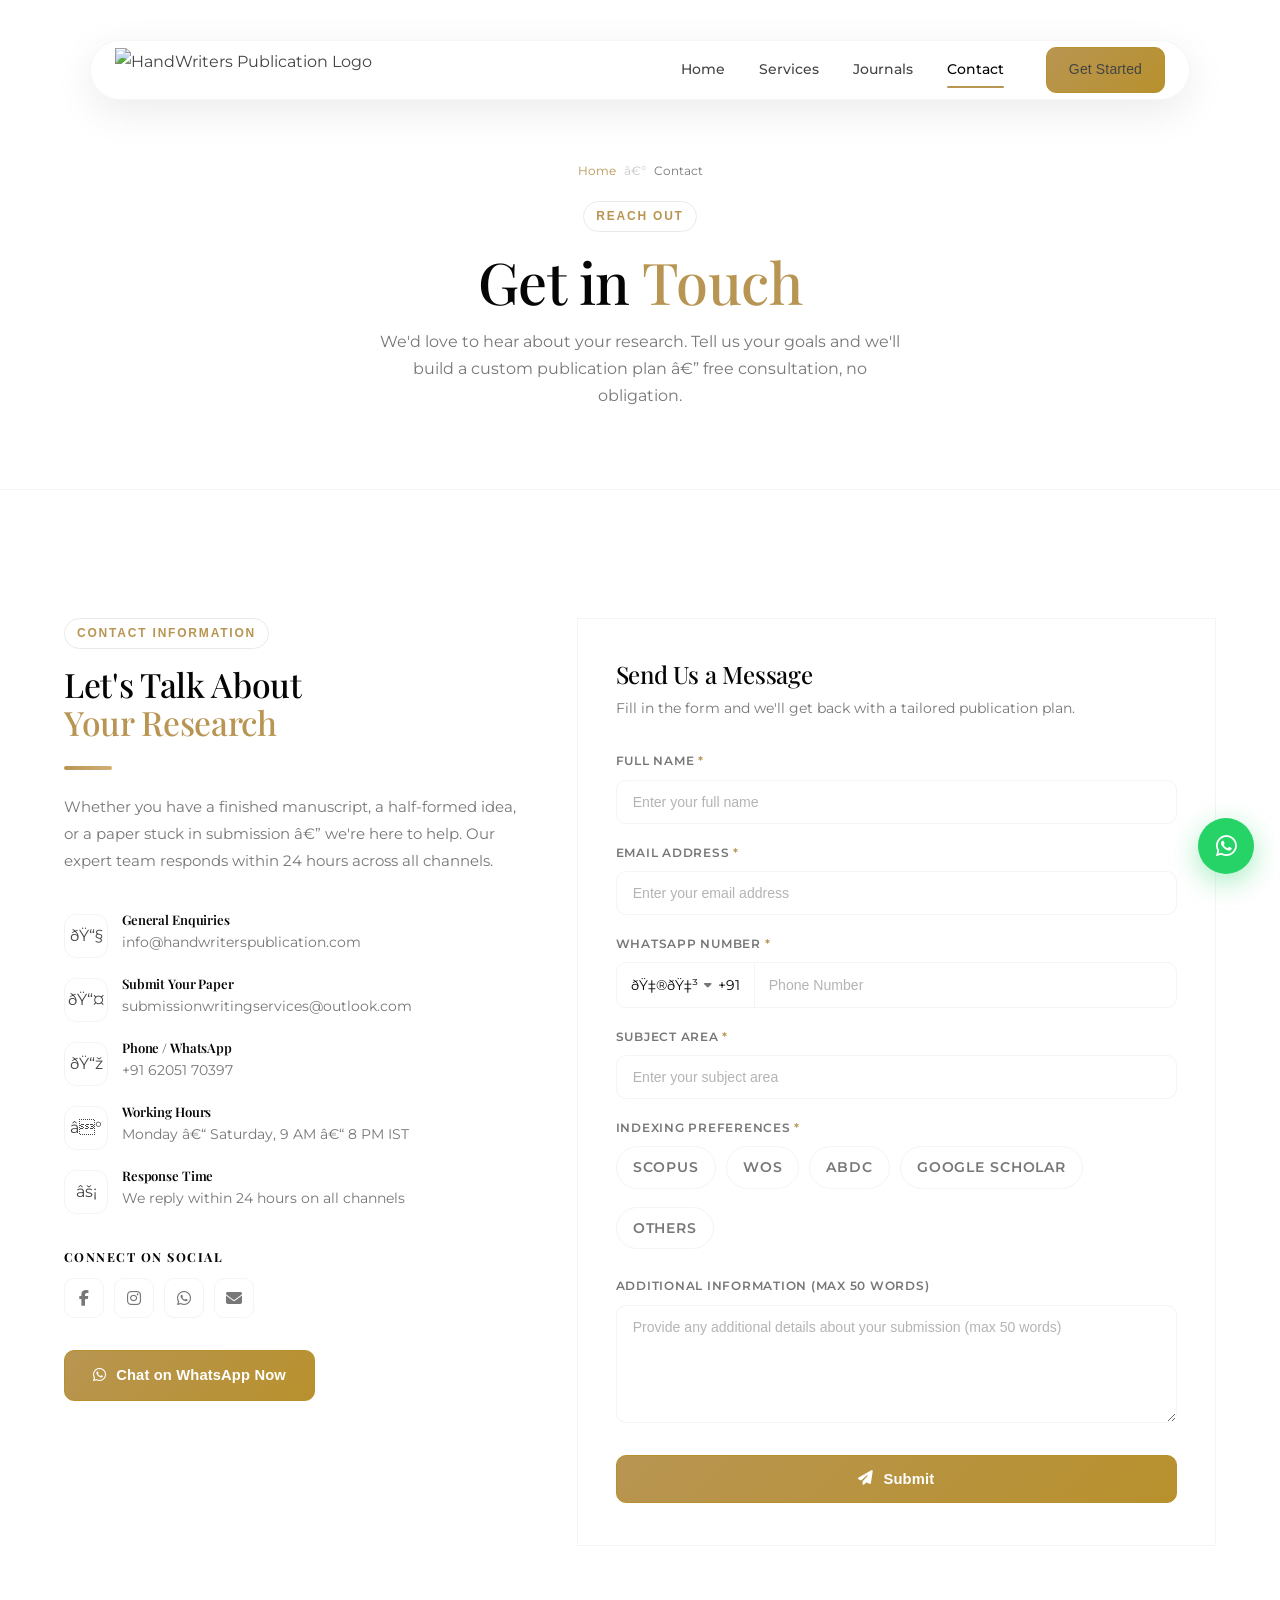
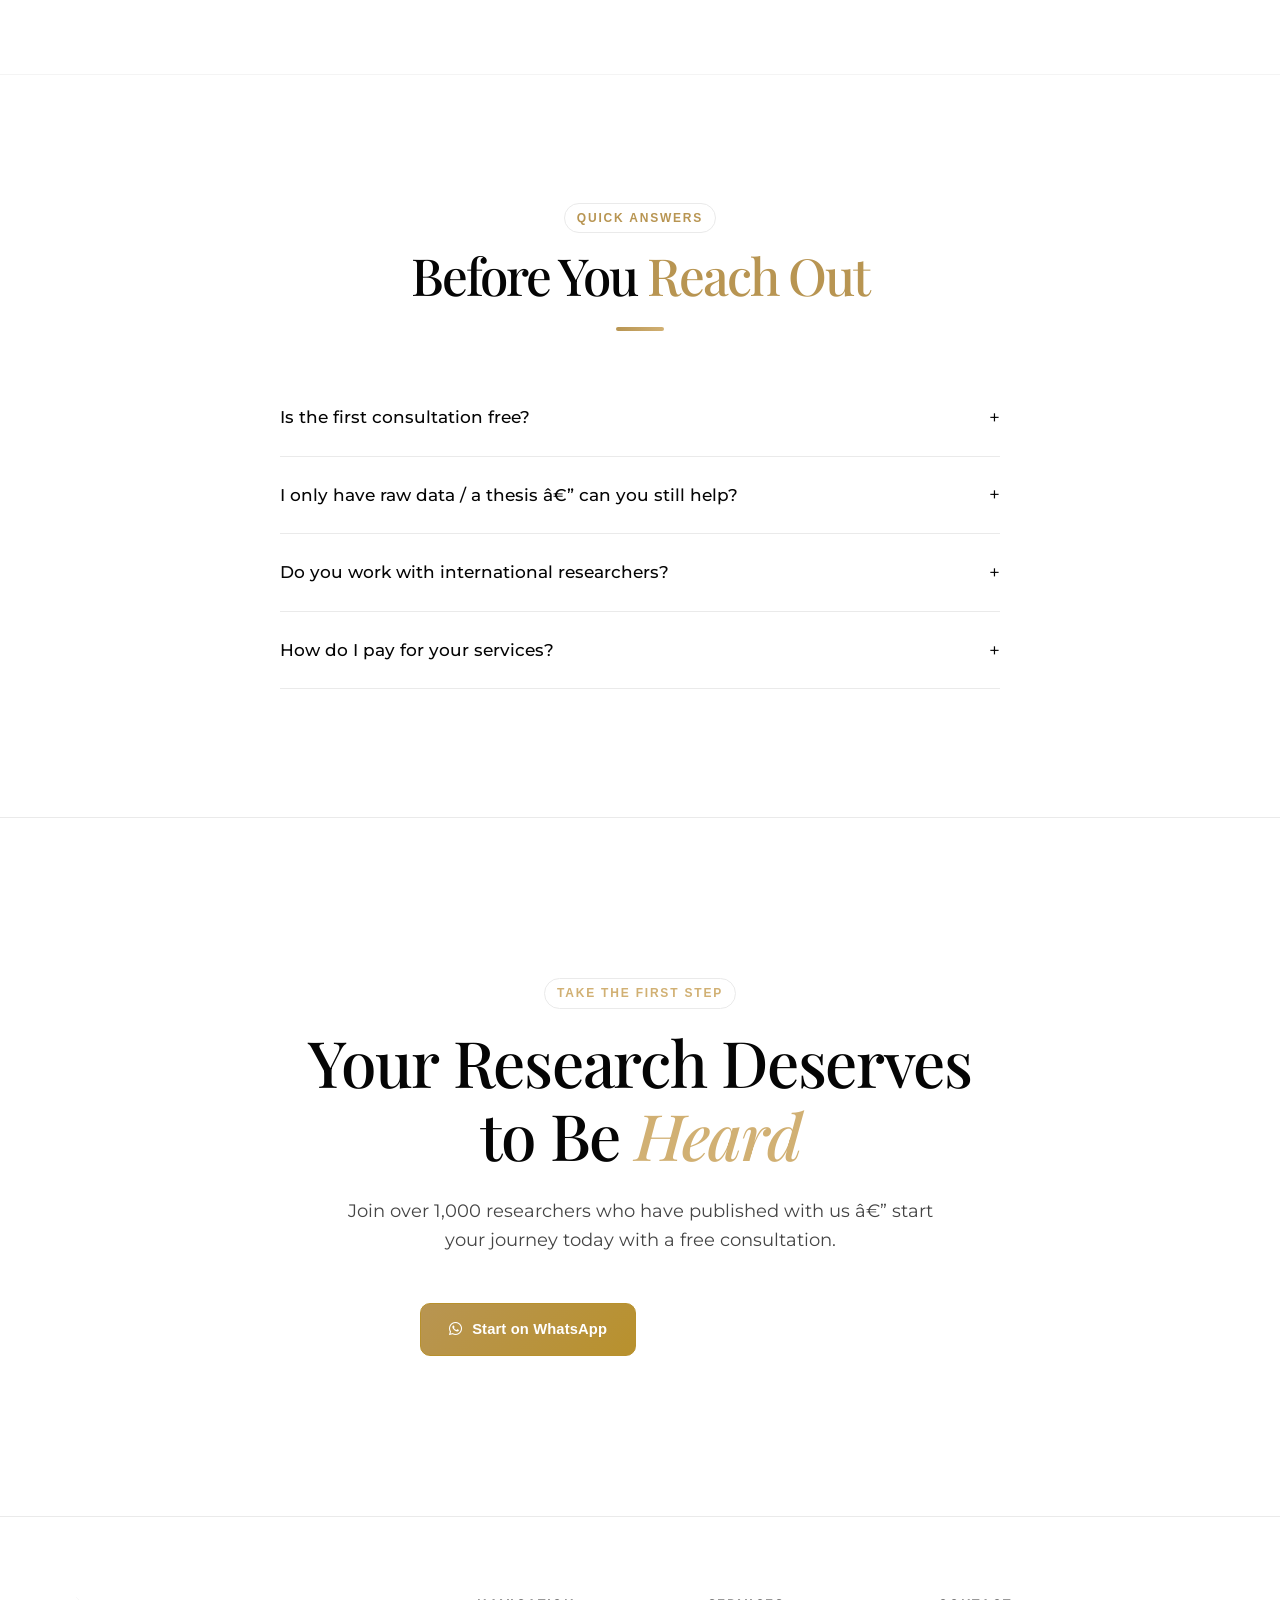
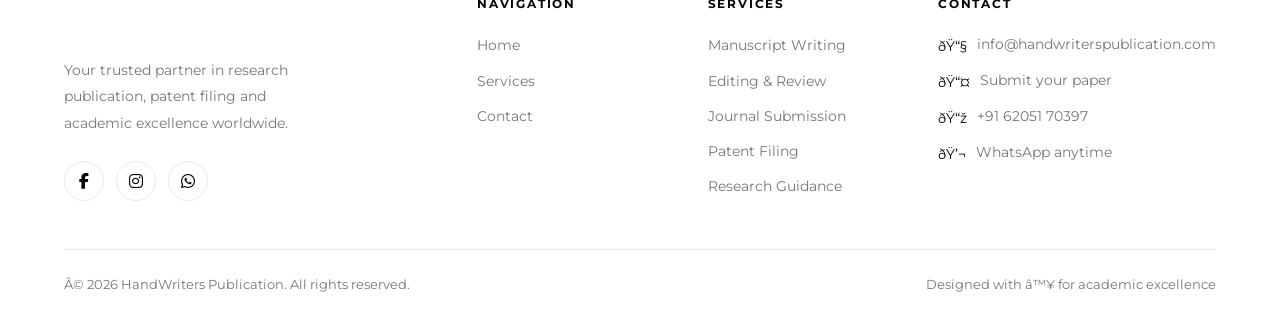
==== commit 3ac3b7b7: "Added meta access key" ====
--- a/contact.html
+++ b/contact.html
@@ -1,6 +1,24 @@
 <!DOCTYPE html>
 <html lang="en">
 <head>
+  <!-- Meta Pixel Code -->
+  <script>
+  !function(f,b,e,v,n,t,s)
+  {if(f.fbq)return;n=f.fbq=function(){n.callMethod?
+  n.callMethod.apply(n,arguments):n.queue.push(arguments)};
+  if(!f._fbq)f._fbq=n;n.push=n;n.loaded=!0;n.version='2.0';
+  n.queue=[];t=b.createElement(e);t.async=!0;
+  t.src=v;s=b.getElementsByTagName(e)[0];
+  s.parentNode.insertBefore(t,s)}(window, document,'script',
+  'https://connect.facebook.net/en_US/fbevents.js');
+  fbq('init', '1879307782782799');
+  fbq('track', 'PageView');
+  </script>
+  <noscript><img height="1" width="1" style="display:none"
+  src="https://www.facebook.com/tr?id=1879307782782799&ev=PageView&noscript=1"
+  /></noscript>
+  <!-- End Meta Pixel Code -->
+
   <!-- Google tag (gtag.js) -->
   <script async src="https://www.googletagmanager.com/gtag/js?id=G-VJTS8D324P"></script>
   <script>
